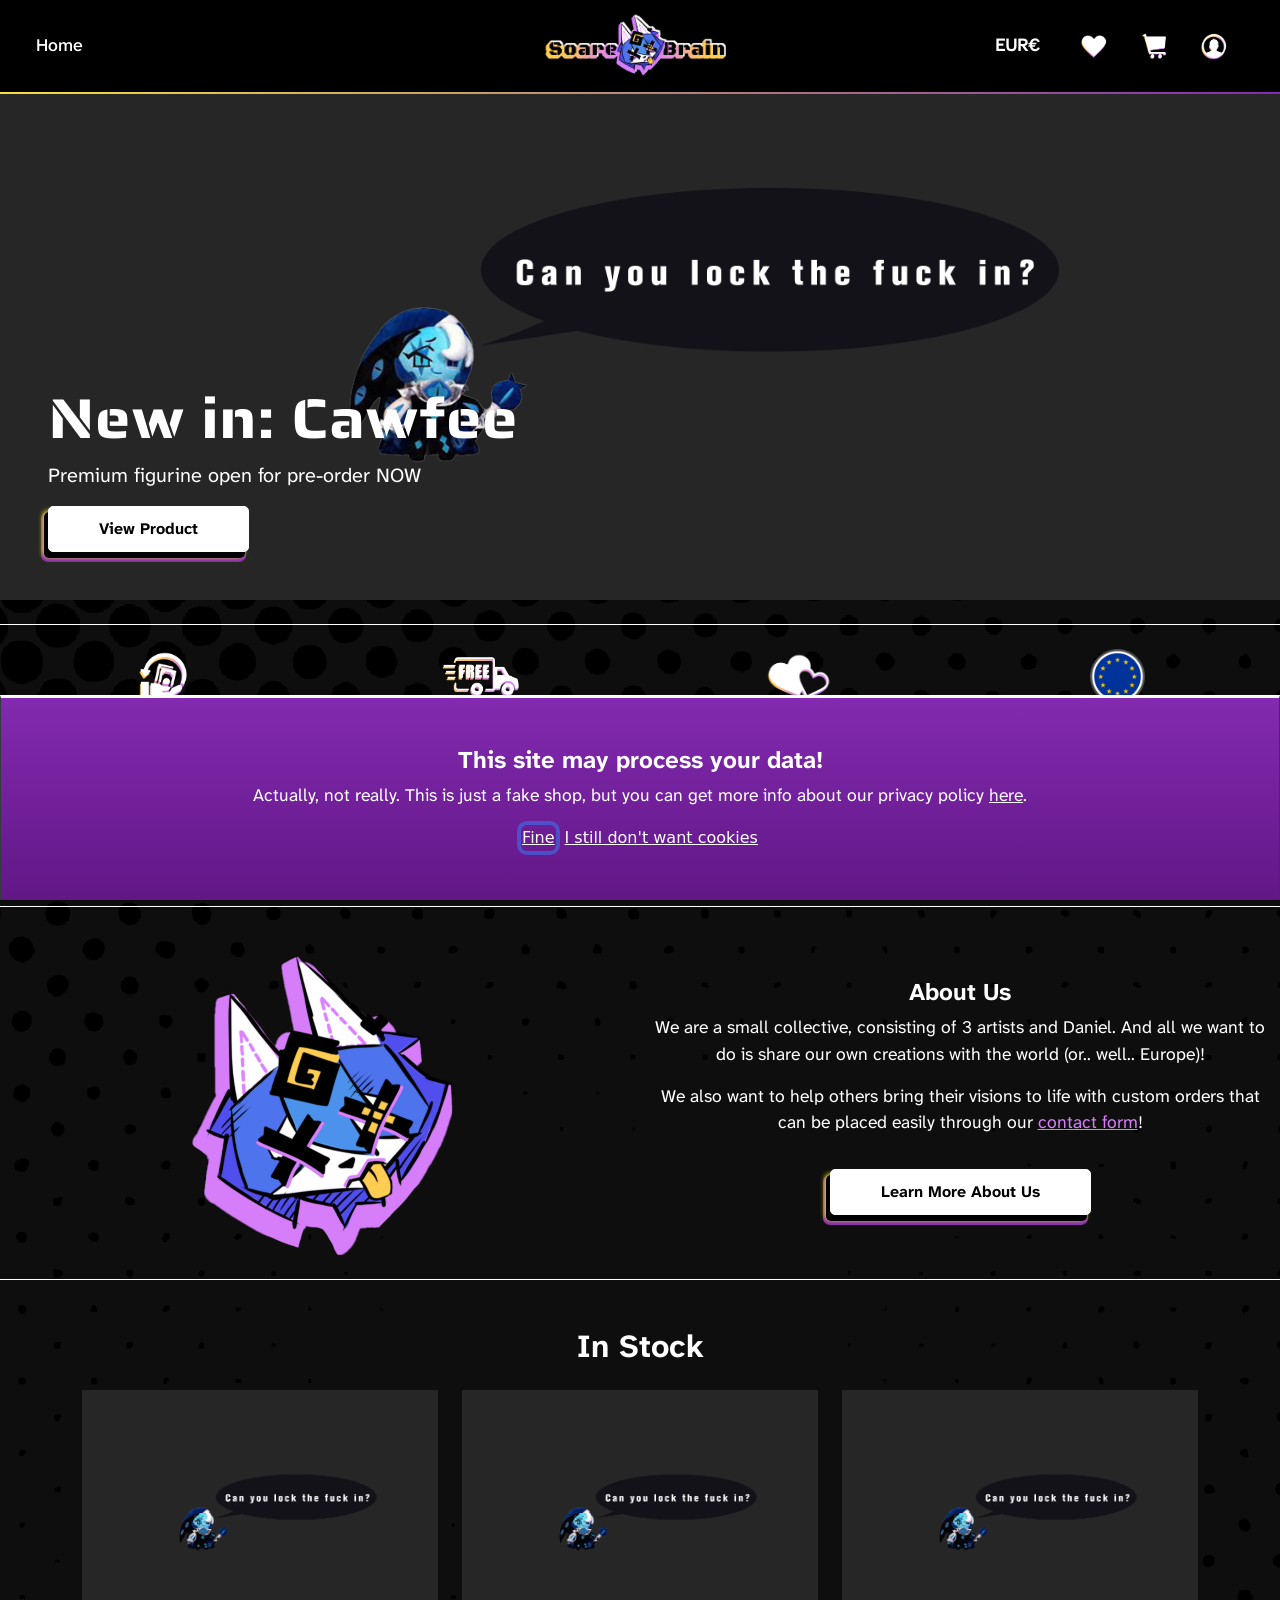
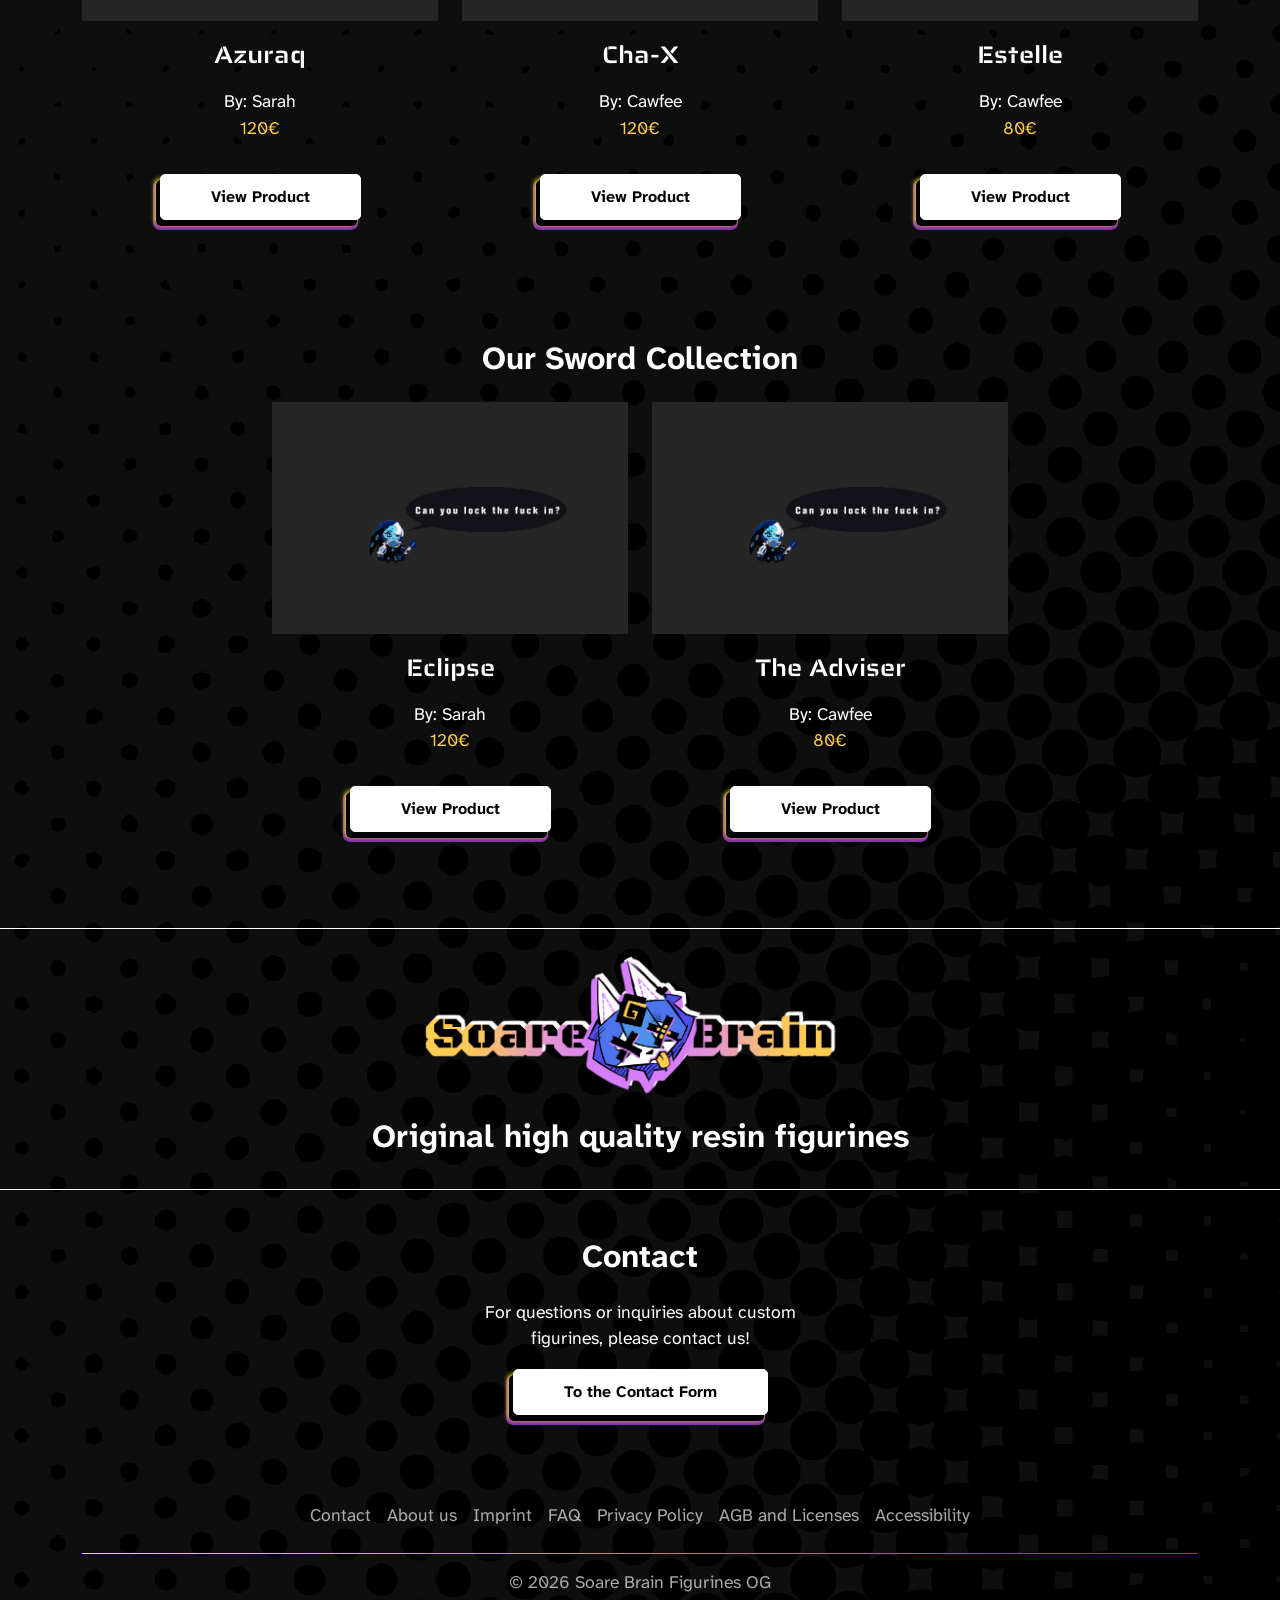
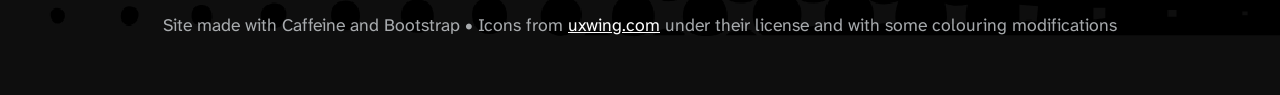
==== Webshop/index.html @ dd0a82ba "Update index.html" ====
<!DOCTYPE html>
<html lang="en" data-bs-theme="dark">
  
<head>
    <meta charset="UTF-8">
    <meta name="viewport" content="width=device-width, initial-scale=1.0">
    <title>Soare Brain Figurines</title>
    <link rel="icon" type="image/x-icon" href="footage/icons/logo02.png">
    <!---Section for Stuff like the favicon-->

    <!----Section for style links (css, bootstrap, google fonts)---->

    <link href="https://cdn.jsdelivr.net/npm/bootstrap@5.3.8/dist/css/bootstrap.min.css" rel="stylesheet">
    <script src="https://cdn.jsdelivr.net/npm/bootstrap@5.3.8/dist/js/bootstrap.bundle.min.js"></script>

    <link rel="stylesheet" href="styles.css">

</head>
<body>

<nav class="navbar navbar-expand-lg fixed-top navbar-dark">
<div class="container-fluid position-relative">
<!-- Left: Breadcrumbs (visible only on desktop) -->
<nav aria-label="breadcrumb" class="d-none d-lg-block" data-bs-toggle="tooltip" title="your path on the site">
  <ol class="breadcrumb mb-0">
 <li class="breadcrumb-item active text-white" aria-current="Home">Home</li>
  </ol>
</nav>
<!-- Center: Logo (always centered on mobile, hidden on desktop) -->
  <a class="navbar-brand d-lg-none" href="index.html">
  <img src="footage/icons/logo01_alt.png" alt="Logo" width="220">
  </a>

<!-- Right: Toggler -->
  <button class="navbar-toggler ms-auto" type="button" data-bs-toggle="collapse" data-bs-target="#collapsibleNavbar">
  <span class="navbar-toggler-icon"></span>
  </button>

<!-- Desktop Logo (hidden on mobile) -->
  <a class="navbar-brand d-none d-lg-flex position-absolute start-50 translate-middle-x" href="index.html">
  <img src="footage/icons/logo01_alt.png" alt="Logo" width="220">
  </a>

<!-- Collapsible Links (right-aligned on desktop, below logo on mobile) -->
  <div class="collapse navbar-collapse justify-content-end" id="collapsibleNavbar">
  <nav aria-label="breadcrumb" class="d-lg-none mx-2 my-3" data-bs-toggle="tooltip" title="your path on the site">
 <ol class="breadcrumb mb-0 text-start">
 <li class="breadcrumb-item"><a href="index.html" class="text-white">Home</a></li>
 <li class="breadcrumb-item active text-white" aria-current="Page">Product Page</li>
 </ol>
 </nav>
    <ul class="navbar-nav d-flex flex-row align-items-center">
   <li class="nav-item mx-2 d-flex align-items-center"  data-bs-toggle="tooltip" title="We use this currency only">
  <span class="navbar-text text-white me-3">
        <strong>EUR€</strong>
      </span>
   </li>
 <li class="nav-item mx-2">
 <a class="nav-link banner-trigger" href="#" data-bs-toggle="tooltip" title="Wishlist">
 <img src="footage/icons/heart-white-icon.png" alt="Wishlist" height="28">
 </a>
 </li>
 <li class="nav-item mx-2">
 <a class="nav-link" href="cart.html" data-bs-toggle="tooltip" title="Shopping Cart">
 <img src="footage/icons/cart-white-icon.png" alt="Shopping Cart" height="28">
 </a>
 </li>
 <li class="nav-item mx-2">
 <a class="nav-link banner-trigger" href="#" data-bs-toggle="tooltip" title="Account">
 <img src="footage/icons/account-white-icon.png" alt="Account" height="28">
 </a>
 </li> 
 </ul>
  </div>
</div>
</nav>

<header>
<div class="container-fluid p-0 position-relative d-flex align-items-center justify-content-left text-left text-white"
 style="background-image: url('footage/placeholder.png'); background-position: center; background-size: cover; min-height: 600px;"
 id="heroBackground">
<div class="px-5 mt-auto mb-5">
<h1 class="display-4 fw-bold mb-2">New in: Cawfee</h1>
<p class="lead mb-0">Premium figurine open for pre-order NOW</p>
<a class="btn btn-primary mt-3" href="ProductPage.html">View Product</a>
</div>
</div>
</header>


<main>
<div class="container-fluid my-4 border-top border-bottom border-white py-4">
  <div class="row row-cols-2 row-cols-sm-2 row-cols-md-4 g-3 justify-content-center text-center px-auto">
    <div class="col">
      <img src="footage/icons/cashback-icon.png" alt="30 day money back" height="55" class="mb-4">
      <h2 class="promises">30 Days Money Back!</h2>
      <p>If it's not the right one for you. (Exceptions apply <a class="int-link" href="AGB.html">here</a>)</p>
    </div>
    <div class="col">
      <img src="footage/icons/free-shipping-icon.png" alt="Free shipping" height="55" class="mb-4">
      <h2 class="promises">Free Shipping or orders over 100€</h2>
      <p>If it's not the right one for you. (Exceptions apply <a class="int-link" href="AGB.html">here</a>)</p>
    </div>
    <div class="col">
      <img src="footage/icons/two-hearts-icon.png" alt="Hearts" height="55" class="mb-4">
      <h2 class="promises">Made with love</h2>
      <p>And no A.I.</p>
    </div>
    <div class="col">
      <img src="footage/icons/european-union-flag-round-circle-icon.png" alt="Shipping world wide" height="55" class="mb-4">
      <h2 class="promises">European Wide Shipping</h2>
      <p>Finally not just the USA! In fact, no USA at all :D</p>
    </div>
  </div>
</div>

<div class="container-fluid my-4 border-bottom border-white py-4">
  <div class="row align-items-center">
    <div class="col-md-6 mb-3 mb-md-0">
      <img src="footage/icons/logo02.png" class="mx-auto d-block" alt="Bildmarke" data-preview-title="Bildmarke" height="300">
    </div>
    <div class="col-md-6 mb-3 mb-md-0 text-center">
      <h3>About Us</h3>
      <p>We are a small collective, consisting of 3 artists and Daniel. And all we want to do is share our own creations with the world (or.. well.. Europe)!</p>
     <p>We also want to help others bring their visions to life with custom orders that can be placed easily through our <a class="int-link" href="contact.html">contact form</a>!</p>
      <a class="btn btn-primary my-3" href="aboutus.html">Learn More About Us</a>
    </div>
  </div>
</div>

<div class="container my-4 py-4">
  <div class="row justify-content-center">
     <div class="col-md-4 mb-3 text-center">
      <h2>In Stock</h2>
     </div>
</div>

<div class="row justify-content-center">
    <div class="col-md-4  mb-5 text-center">
      <img src="footage/placeholder.png" class="img-fluid preview-image" alt="Figurine 1" data-preview-title="Figurine 1">
      <p class="mt-3 figure-name">Azuraq</p>
      <p class="mb-0">By: Sarah</p>
      <p class="figure-Price price" data-amount="120">120€</p>
      <button type="button" class="btn btn-primary mt-3 banner-trigger">View Product</button>
    </div>
    <div class="col-md-4 mb-5 text-center">
      <img src="footage/placeholder.png" class="img-fluid preview-image" alt="Figurine 2" data-preview-title="Figurine 2">
      <p class="mt-3 figure-name">Cha-X</p>
      <p class="mb-0">By: Cawfee</p>
      <p class="figure-Price price" data-amount="120">120€</p>
        <button type="button" class="btn btn-primary mt-3 banner-trigger">View Product</button>
    </div>
    <div class="col-md-4 mb-5 text-center">
      <img src="footage/placeholder.png" class="img-fluid preview-image" alt="Figurine 3" data-preview-title="Figurine 3">
      <p class="mt-3 figure-name">Estelle</p>
      <p class="mb-0">By: Cawfee</p>
      <p class="figure-Price price" data-amount="80">80€</p>
      <button type="button" class="btn btn-primary mt-3 banner-trigger">View Product</button>
    </div>
  </div>
</div>
    

<div class="container my-4 py-4">
  <div class="row justify-content-center">
     <div class="col-md-4 mb-3 text-center">
      <h2>Our Sword Collection</h2>
     </div>
  </div>
  
  <div class="row justify-content-center">
    <div class="col-md-4 mb-5 text-center">
      <img src="footage/placeholder.png" class="img-fluid preview-image" alt="Figurine 1" data-preview-title="Sword series item 1">
       <p class="mt-3 figure-name">Eclipse</p>
      <p class="mb-0">By: Sarah</p>
      <p class="figure-Price price" data-amount="120">120€</p>
        <button type="button" class="btn btn-primary mt-3 banner-trigger">View Product</button>
    </div>
    <div class="col-md-4 mb-5 text-center">
      <img src="footage/placeholder.png" class="img-fluid preview-image" alt="Figurine 2" data-preview-title="Sword series item 2">
      <p class="mt-3 figure-name">The Adviser</p>
      <p class="mb-0">By: Cawfee</p>
      <p class="figure-Price price" data-amount="80">80€</p>
      <button type="button" class="btn btn-primary mt-3 banner-trigger">View Product</button>
    </div>
   
  </div>
</div>

<div class="container-fluid text-center border-top border-bottom border-white py-4 my-auto">
<img src="footage/icons/logo01_alt.png" alt="Wortbildmarke" class="img-fluid" style="max-width: 500px;">
<h2 class="mt-3">Original high quality resin figurines</h2>
</div>


<div class="modal fade" id="imagePreviewModal" tabindex="-1" aria-labelledby="imagePreviewModalLabel" aria-hidden="true">
  <div class="modal-dialog modal-dialog-centered modal-xl">
    <div class="modal-content">
      <div class="modal-header">
        <h2 class="modal-title fs-5" id="imagePreviewModalLabel">Image preview</h2>
        <button type="button" class="btn-close" data-bs-dismiss="modal" aria-label="Close"></button>
      </div>
      <div class="modal-body text-center">
        <img id="imagePreviewModalImage" class="img-fluid" src="" alt="">
      </div>
    </div>
  </div>
</div>


<div class="container my-4 py-4">
  <div class="row justify-content-center">
     <div class="col-md-4 mb-3 text-center">
      <h2>Contact</h2>
     </div>
  </div>

  <div class="row justify-content-center">
     <div class="col-md-4 mb-3 text-center">
      <p>For questions or inquiries about custom figurines, please contact us!</p>
      <a class="btn btn-primary" href="contact.html">To the Contact Form</a>
     </div>
  </div>

</div>

</main>


<!---Footer--->

 <div class="container">
      <footer class="py-3 my-4">
        <ul class="nav justify-content-center">
          <li class="nav-item">
            <a href="contact.html" class="nav-link px-2 text-body-secondary">Contact</a>
          </li>
          <li class="nav-item">
            <a href="aboutus.html" class="nav-link px-2 text-body-secondary">About us</a>
          </li>
          <li class="nav-item">
            <a href="Impressum.html" class="nav-link px-2 text-body-secondary">Imprint</a>
          </li>
          <li class="nav-item">
            <a href="FAQ.html" class="nav-link px-2 text-body-secondary">FAQ</a>
          </li>
          <li class="nav-item">
            <a href="Datenschutz.html" class="nav-link px-2 text-body-secondary">Privacy Policy</a>
          </li>
          <li class="nav-item">
            <a href="AGB.html" class="nav-link px-2 text-body-secondary">AGB and Licenses</a>
          </li>
           <li class="nav-item">
            <a href="Barrierefreiheit.html" class="nav-link px-2 text-body-secondary">Accessibility</a>
          </li>
        </ul>
        <p class="text-center text-body-secondary">&copy; 2026 Soare Brain Figurines OG</p>
        <p class="text-center text-body-secondary">Site made with Caffeine and Bootstrap • Icons from <a class= "ext-link" href="https://uxwing.com/license/" class="text-decoration-underline" data-bs-toggle="tooltip" data-bs-placement="top" title="This link leads to an external website">uxwing.com</a> under their license and with some colouring modifications</p>

      </footer>
  </div>


<div id="dataBanner" class="alert alert-dark alert-dismissible fade show fixed-bottom mb-0 rounded-0 text-center" role="alert">
<h3>This site may process your data!</h3>
<p>Actually, not really. This is just a fake shop, but you can get more info about our privacy policy <a href="Datenschutz.html" class="text-decoration-underline link-light">here</a>.</p>
<div class="d-flex justify-content-center gap-2">
<button type="button" class="btn btn-link text-white p-0" data-bs-dismiss="alert">Fine</button>
<button type="button" class="btn btn-link text-white p-0" data-bs-dismiss="alert">I still don't want cookies</button>
</div>
</div>



 
  <div id="errorBannerLink" class="alert alert-dark alert-dismissible fade show fixed-bottom mb-0 rounded-0 text-center d-none" role="alert">
  <h3>ERROR!!</h3>
  <p>This is a Decoy Link</p>
  <div class="d-flex justify-content-center gap-2">
    <button type="button" class="btn btn-link text-white p-0" id="errorBannerDismiss">Oh, Okay</button>
  </div>
</div>


<script src="Language_currency.js"></script>
<script src="decoylink.js"></script>

<script>
// Initialize tooltips
var tooltipTriggerList = [].slice.call(document.querySelectorAll('[data-bs-toggle="tooltip"]'))
var tooltipList = tooltipTriggerList.map(function (tooltipTriggerEl) {
  return new bootstrap.Tooltip(tooltipTriggerEl)})

initDecoyLinkBanner({
  bannerId: 'errorBannerLink',
  triggerSelector: '.banner-trigger',
  dismissId: 'errorBannerDismiss',
  preventDefault: true
})

initImagePreviewModal({
  triggerSelector: '.preview-image',
  modalId: 'imagePreviewModal',
  imageId: 'imagePreviewModalImage',
  titleId: 'imagePreviewModalLabel'
})
</script>

</body>
</html>
---- Webshop/styles.css ----
/*overrides import*/
@import "bootstrap/scss/functions";


/*font imoport*/
@font-face{
    font-family: "atkinson-regular";
    src: url(footage/fonts/Atkinson_Hyperlegible_Next/static/AtkinsonHyperlegibleNext-Regular.ttf);
}

@font-face{
    font-family: "atkinson-medium";
    src: url(footage/fonts/Atkinson_Hyperlegible_Next/static/AtkinsonHyperlegibleNext-Medium.ttf);
}

@font-face{
    font-family: "atkinson-bold";
    src: url(footage/fonts/Atkinson_Hyperlegible_Next/static/AtkinsonHyperlegibleNext-Bold.ttf);
}

@font-face{
    font-family: "Saira-Bold";
    src: url(footage/fonts/Saira_Stencil/static/SairaStencil_Expanded-Bold.ttf);
}

@font-face{
    font-family: "Saira-medium";
    src: url(footage/fonts/Saira_Stencil/static/SairaStencil_Expanded-SemiBold.ttf);
}

/* Overall Stuff*/

body {
    background-color: #0e0e0e;
    background-image: url(footage/bg_image.svg);
    background-size: cover;
    background-position: center;
}

.navbar {
    background-color: #000000;
    border-bottom: 2px solid #ffffff;
    border-image: linear-gradient(to right, rgb(243, 225, 61), #832AB0) 1;
}

img {
    color: white;
}

.alert-dark{
     background-color: #832AB0;
     /*  background-image: linear-gradient(to bottom, #4446ad,#832AB0); */
     background-image: linear-gradient(to bottom,#832AB0, #611786);
     color: white;
   
    padding:3rem;
    
}


form {
    font-family: "atkinson-medium", sans-serif;
}
/* .navbar-brand {
   transform: translateX(-50%);
    left: 50%;
  position: absolute;
  
}
  */

  .carousel-control-prev-icon,
  .carousel-control-next-icon {
    filter: invert(100%);
  }

.carousel-indicators [data-bs-target] {
    background-color: white;
  
    }

 .carousel {
   border: 2px solid white;
    box-shadow: -2px 10px 0px 5px #832AB0;
    border-radius: 10px;
 }

img {
    
    border-radius: 10px;
}

.img-fluid{
    border-radius: 0px;
}

.navbar {
    padding: 1.5rem;
}

.nav{
    border-bottom: 1px solid #ffffff;
    border-image: linear-gradient(to right, rgb(243, 225, 61), #832AB0) 1;
    padding-bottom: 1rem;
    margin-bottom: 1rem;
}

.breadcrumb-item {
    font-family: "atkinson-medium", sans-serif;
}


.fixed-bottom {
    background-color: #000000;
    border-top: 3px solid #ffffff;
}


.list-group-item {
    background-color: white;
    border: none;
    color: black;
    font-family: "atkinson-medium", sans-serif;
    font-size: 1.2rem;
    padding: 1rem;
    box-shadow: -8px 10px #832AB0;
}

.list-group {
border-radius: 10px;
border: 2px solid #832AB0;
}

/* Text formatting*/



p {
    color: white;
    font-family: "atkinson-regular", sans-serif;
    font-size: 1.1rem;
}

.figure-name {
    font-family: "saira-medium", sans-serif;
    font-size: 1.5rem;
}

.figure-Price {
color:#ffcd51;
}

.figure-description {
    color: #d67ef9;
    font-family: "atkinson-medium", sans-serif;
}

h1 {
    color: white;
    font-family: "saira-bold", sans-serif;
}

h2 {
    color: white;
    font-family: "atkinson-bold", sans-serif;
    font-size: 2rem;
}   

h3 {
    color: white;
    font-family: "atkinson-bold", sans-serif;
    font-size: 1.5rem;
}  

h4 {
    color: white;
    font-family: "atkinson-bold", sans-serif;
    font-size: 1.3rem;
}

.nav-item {
    color: white;
}


li {
    color: white;
    font-family: "atkinson-regular", sans-serif;
    font-size: 1.1rem;
}
/* others */

.btn-outline-danger {

font-family: "Atkinson-Bold", sans-serif;
}

.btn-primary {
    background-color: white;
    border-color: white;
    color: black;
    border-radius:5px;
   /* border: double;  */
    font-family: "Atkinson-Bold", sans-serif;
    padding: 10px 50px;
    box-shadow: -4px 6px black,-5px 5px 5px  yellow, -5px 8px 0px 2px #832AB0;
    /* box-shadow: -8px 10px black,-10px 8px 7px  yellow, -8px 10px 0px 3px #832AB0; */
   /* box-shadow: -8px 10px black,-8px 10px 0px 3px #832AB0; */
    
  
}

.btn-primary:hover {
    background-color: #832AB0;
    border-color: #832AB0;
    box-shadow: -8px 10px black,-8px 10px 0px 3px white;
   
}

.btn-primary:focus {
    background-color: #832AB0;
    border-color: #832AB0;
    box-shadow: -8px 10px black,-8px 10px 0px 3px white;
}

.btn-primary:active {
    background-color: #832AB0;
    border-color: #832AB0;
}

.btn-primary:disabled {
    background-color: black;
    border-color: white;
}

.ext-link {
    color: white;
}

.int-link {
    color: #d67ef9 ;
}

.button-border {
    border: 2px solid #832AB0;
    padding-top: 10px;
    padding-bottom: 5px;
    padding-left: 2px;
    padding-right: 10px;
    border-radius: 10px;
    margin:50px;
}
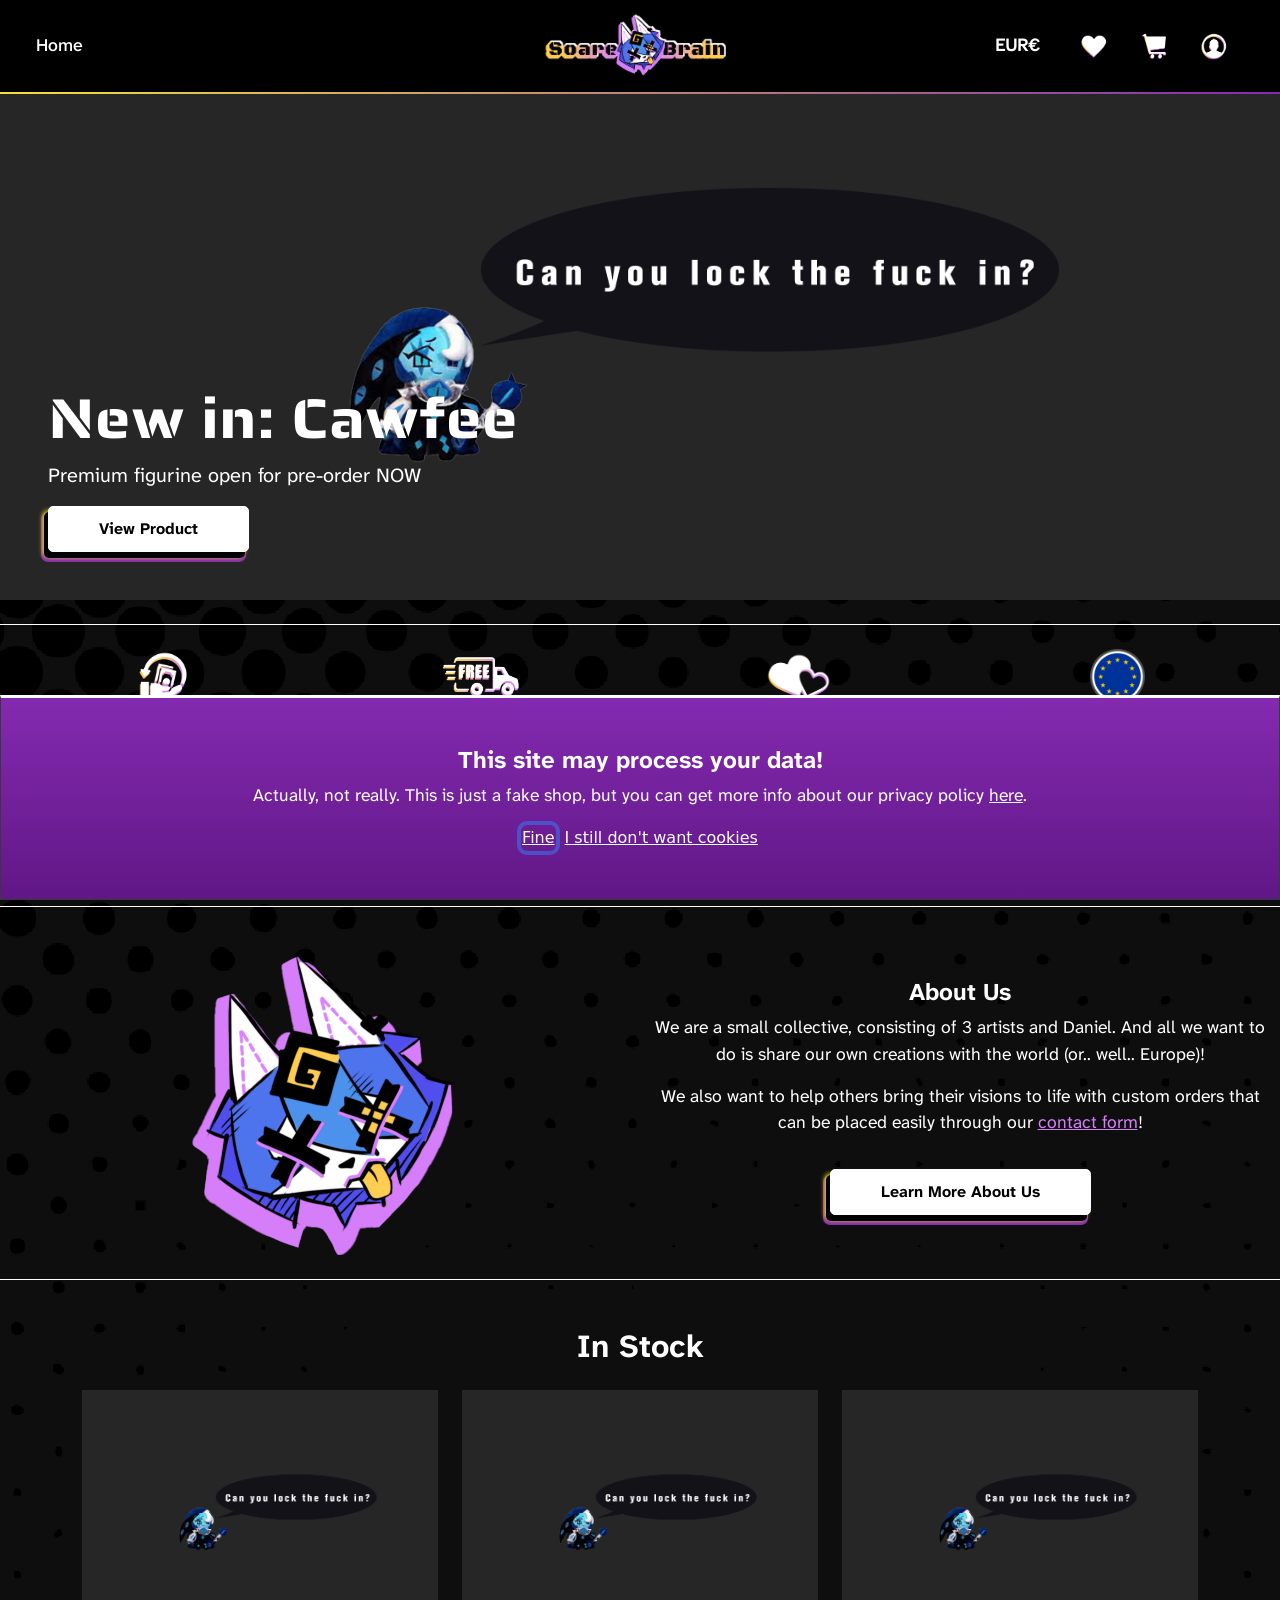
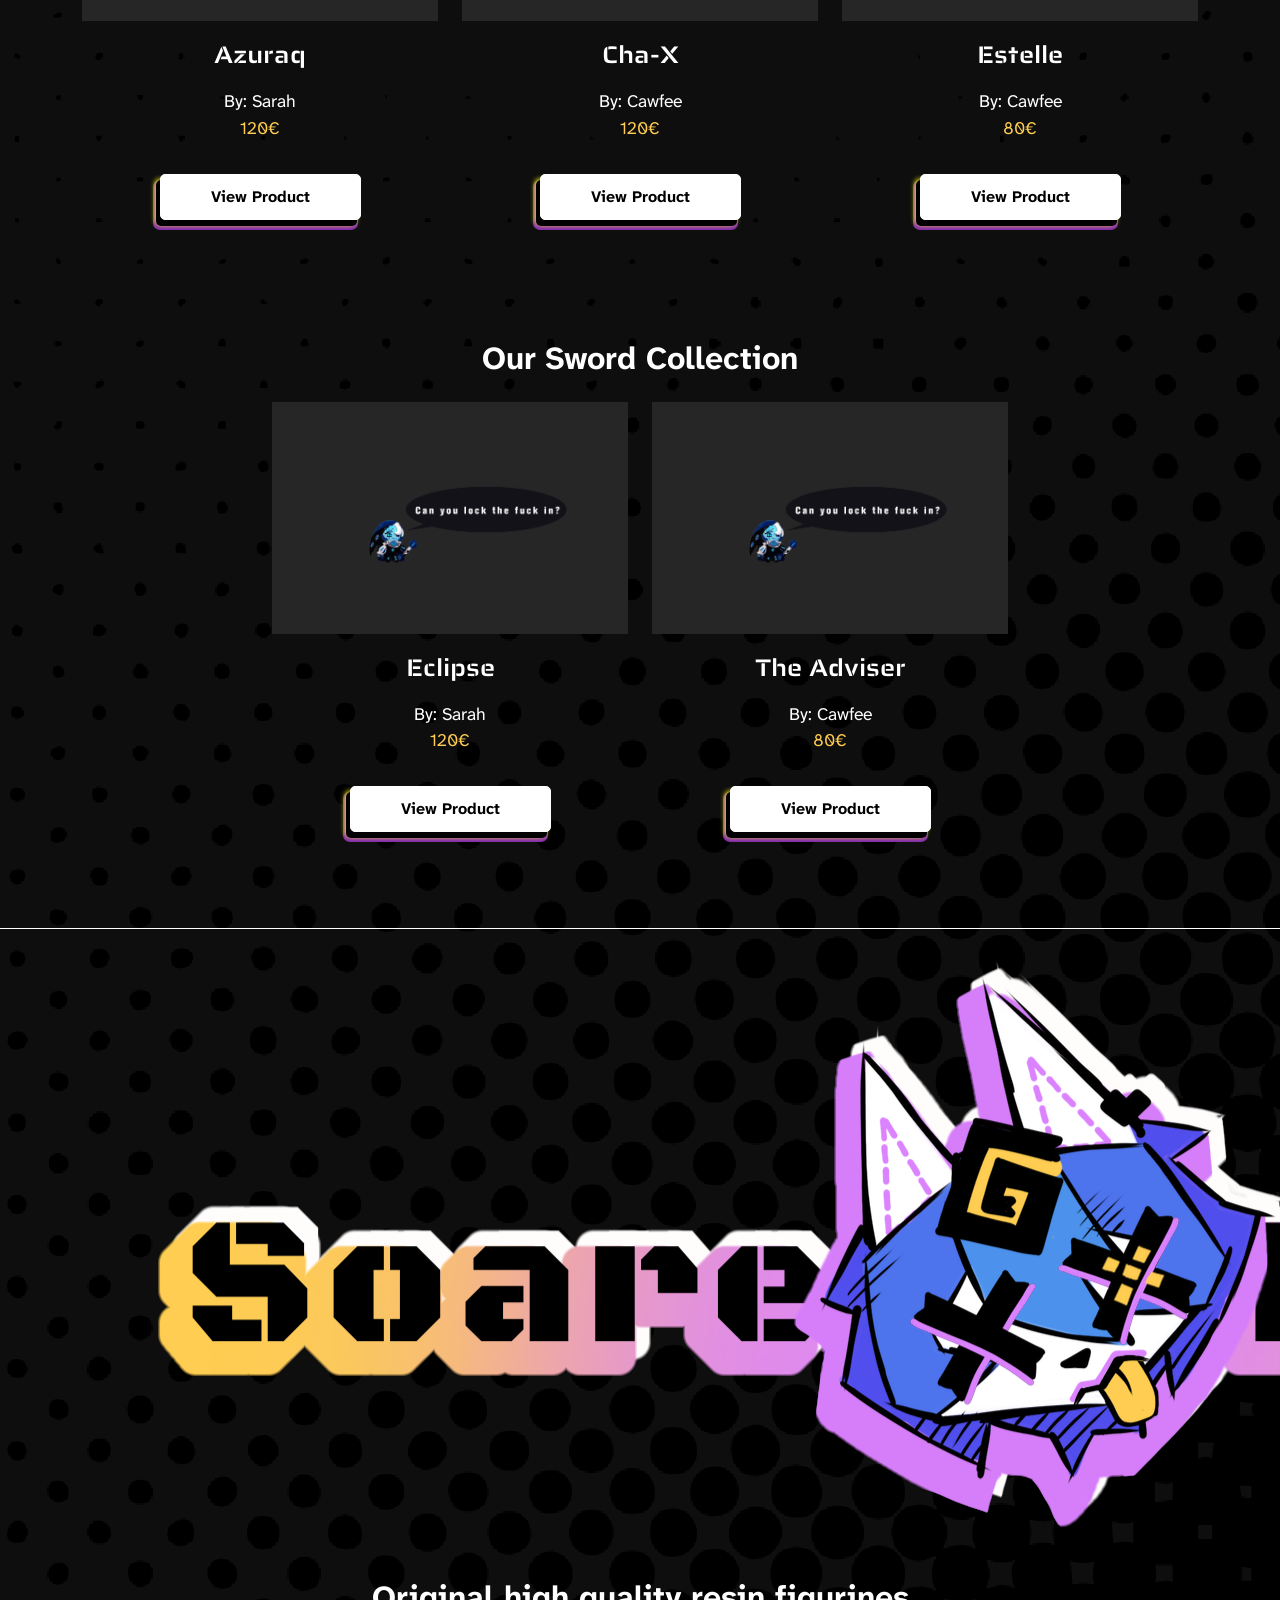
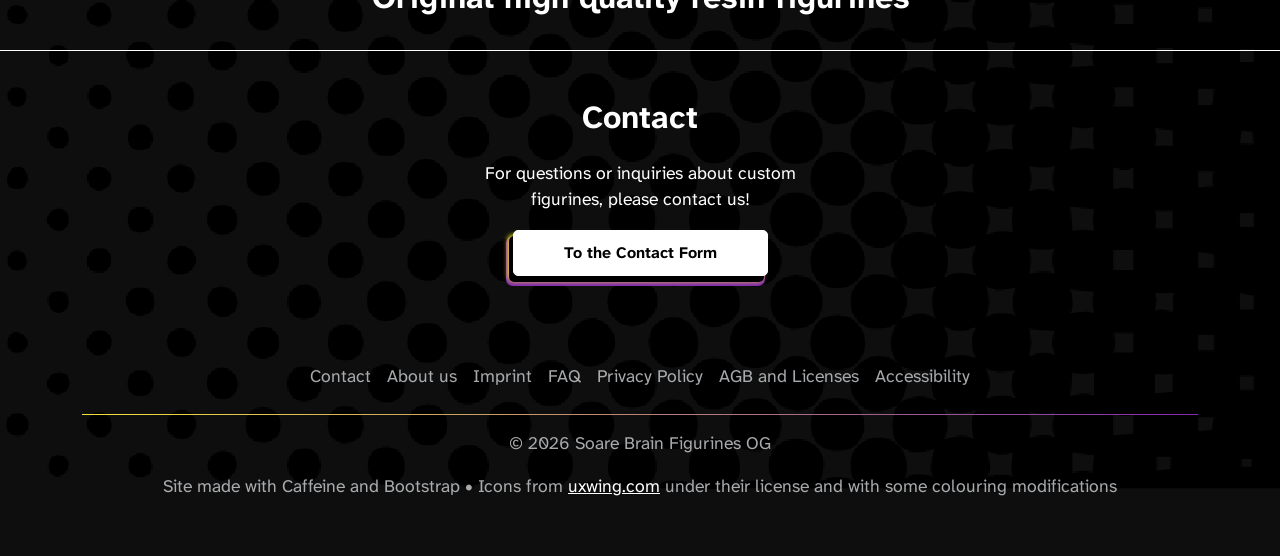
==== commit d140bfe1: "Update index.html" ====
--- a/Webshop/index.html
+++ b/Webshop/index.html
@@ -188,7 +188,7 @@
 </div>
 
 <div class="container-fluid text-center border-top border-bottom border-white py-4 my-auto">
-<img src="footage/icons/logo01_alt.png" alt="Wortbildmarke" class="img-fluid" style="max-width: 500px;">
+<img src="footage/icons/logo01_alt.png" alt="Wortbildmarke"  style="max-width: "500px;">
 <h2 class="mt-3">Original high quality resin figurines</h2>
 </div>
 
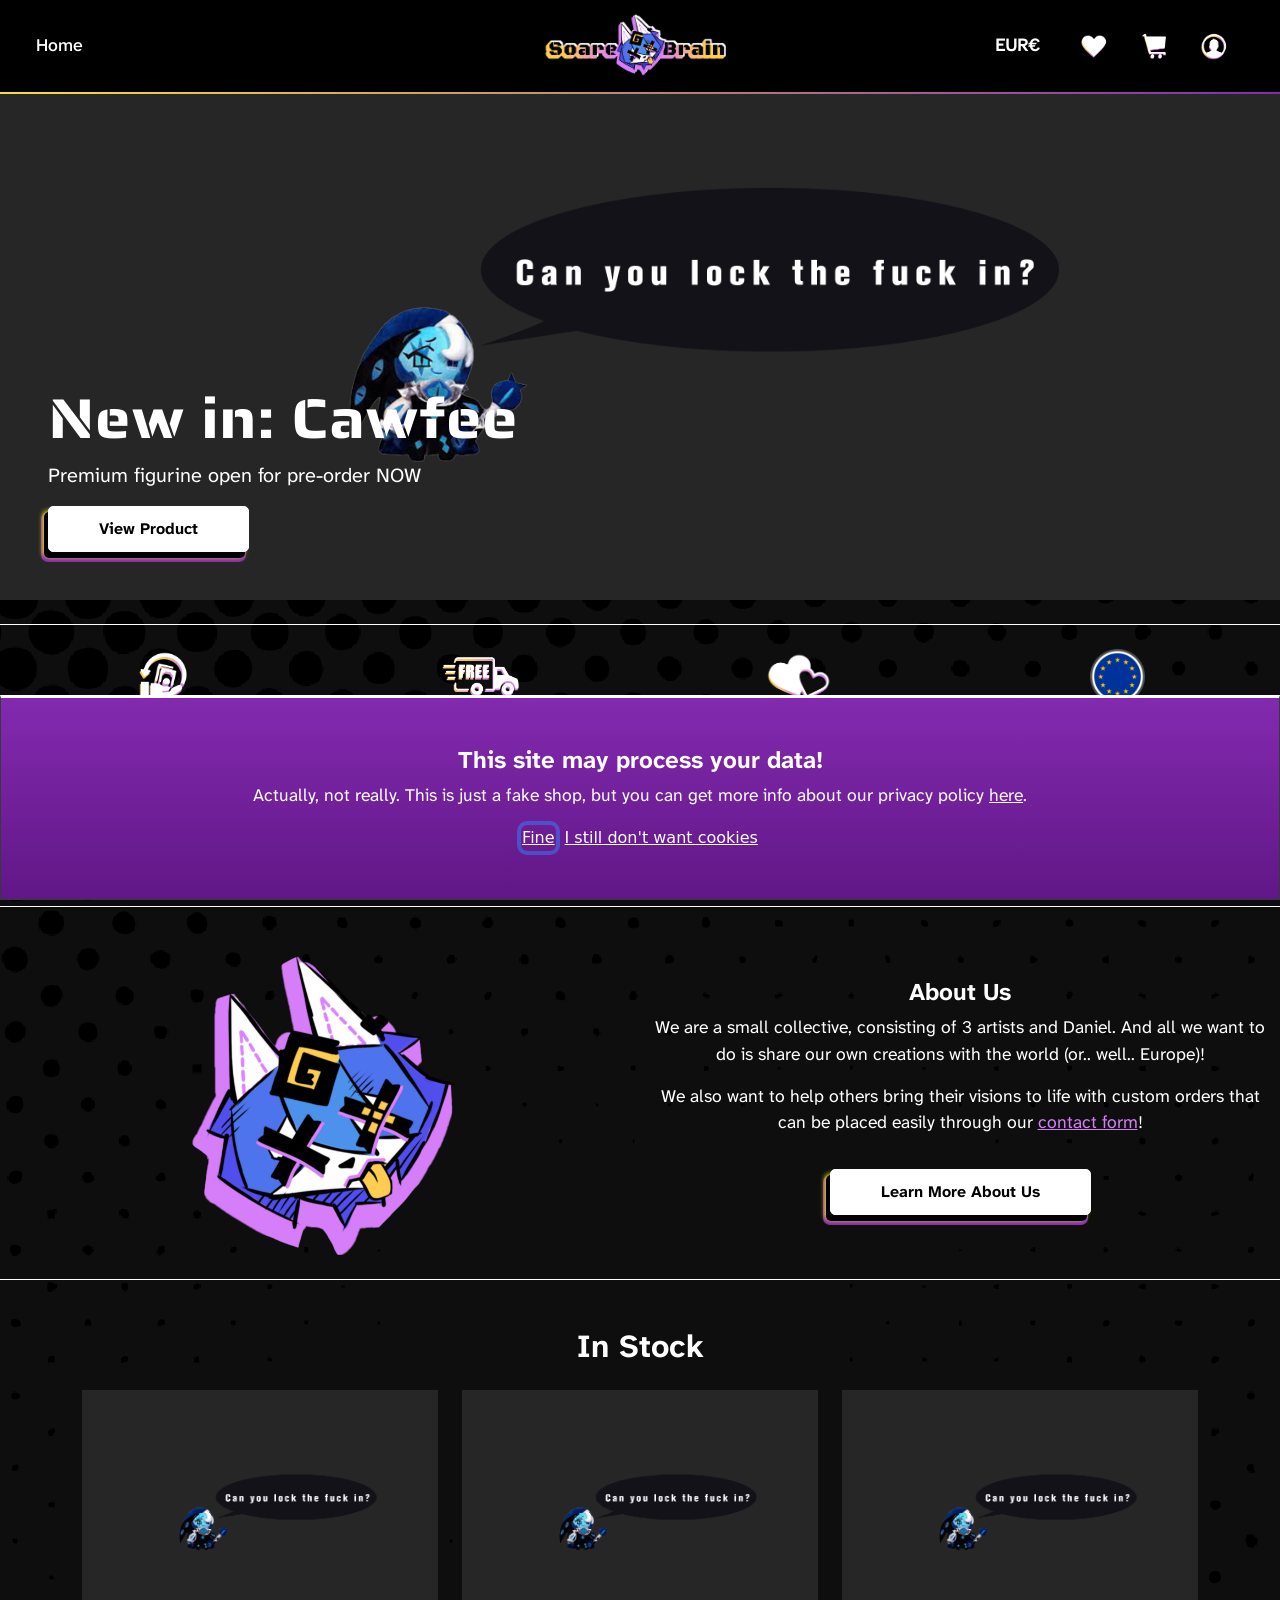
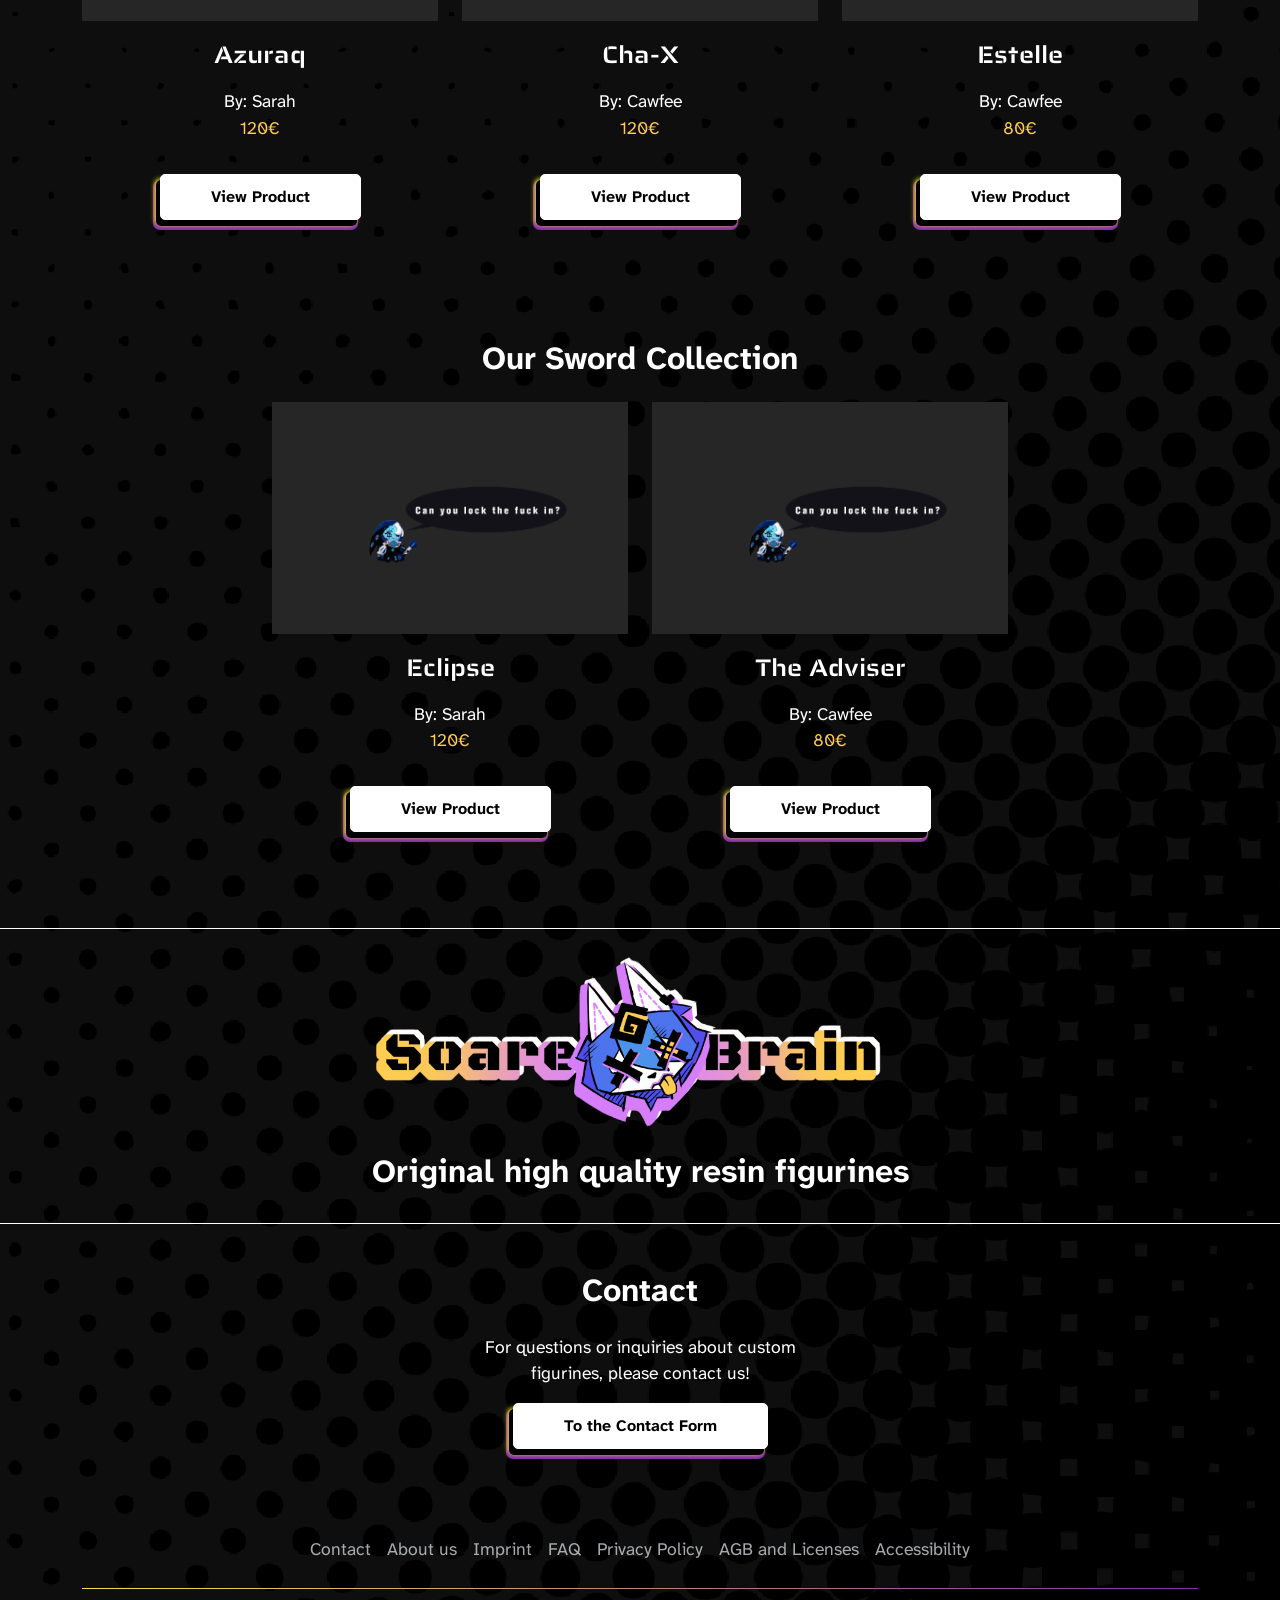
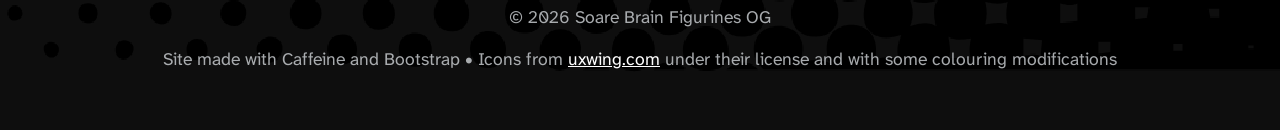
==== commit abde476d: "Update index.html" ====
--- a/Webshop/index.html
+++ b/Webshop/index.html
@@ -188,10 +188,13 @@
 </div>
 
 <div class="container-fluid text-center border-top border-bottom border-white py-4 my-auto">
-<img src="footage/icons/logo01_alt.png" alt="Wortbildmarke"  style="max-width: "500px;">
+<div class="row justify-content-center">
+<div class="col-12 col-md-8 col-lg-6">
+<img src="footage/icons/logo01_alt.png" alt="Wortbildmarke" class="img-fluid" style="max-width: 100%;">
 <h2 class="mt-3">Original high quality resin figurines</h2>
 </div>
-
+</div>
+</div>
 
 <div class="modal fade" id="imagePreviewModal" tabindex="-1" aria-labelledby="imagePreviewModalLabel" aria-hidden="true">
   <div class="modal-dialog modal-dialog-centered modal-xl">
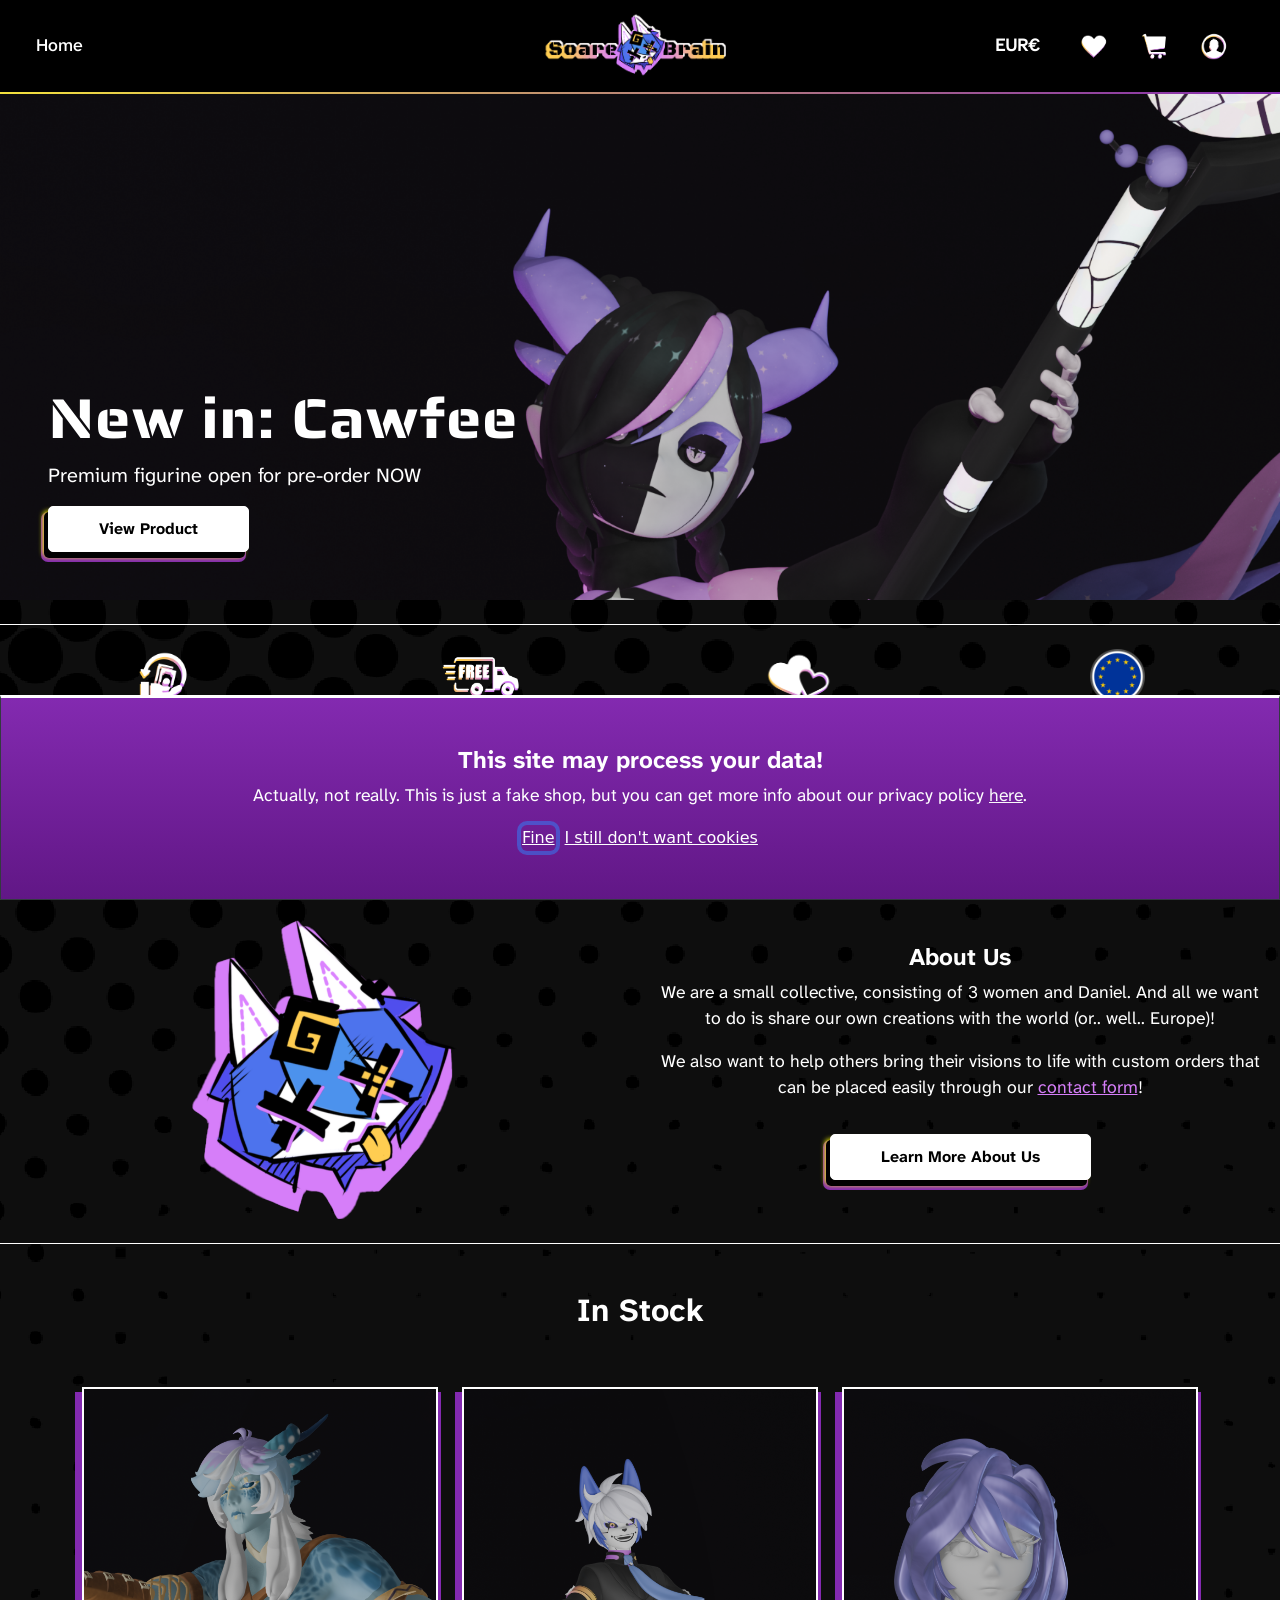
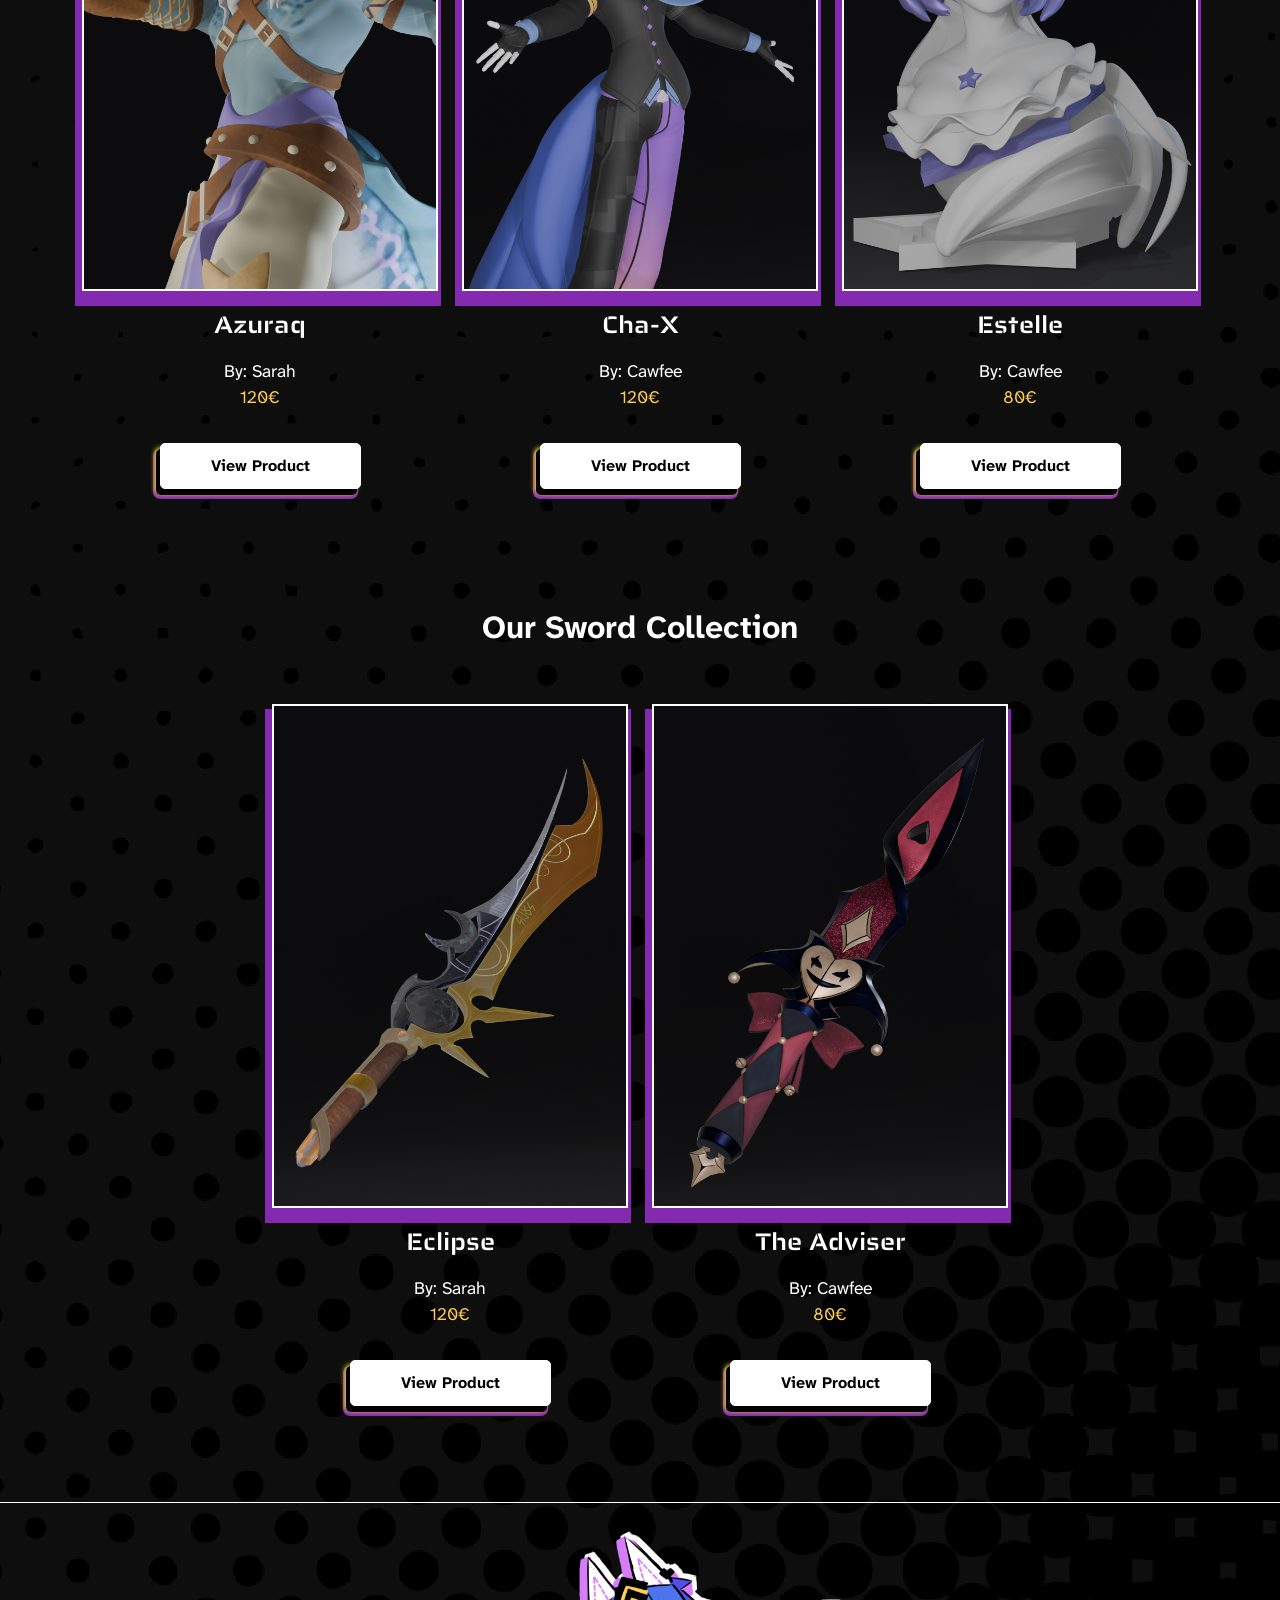
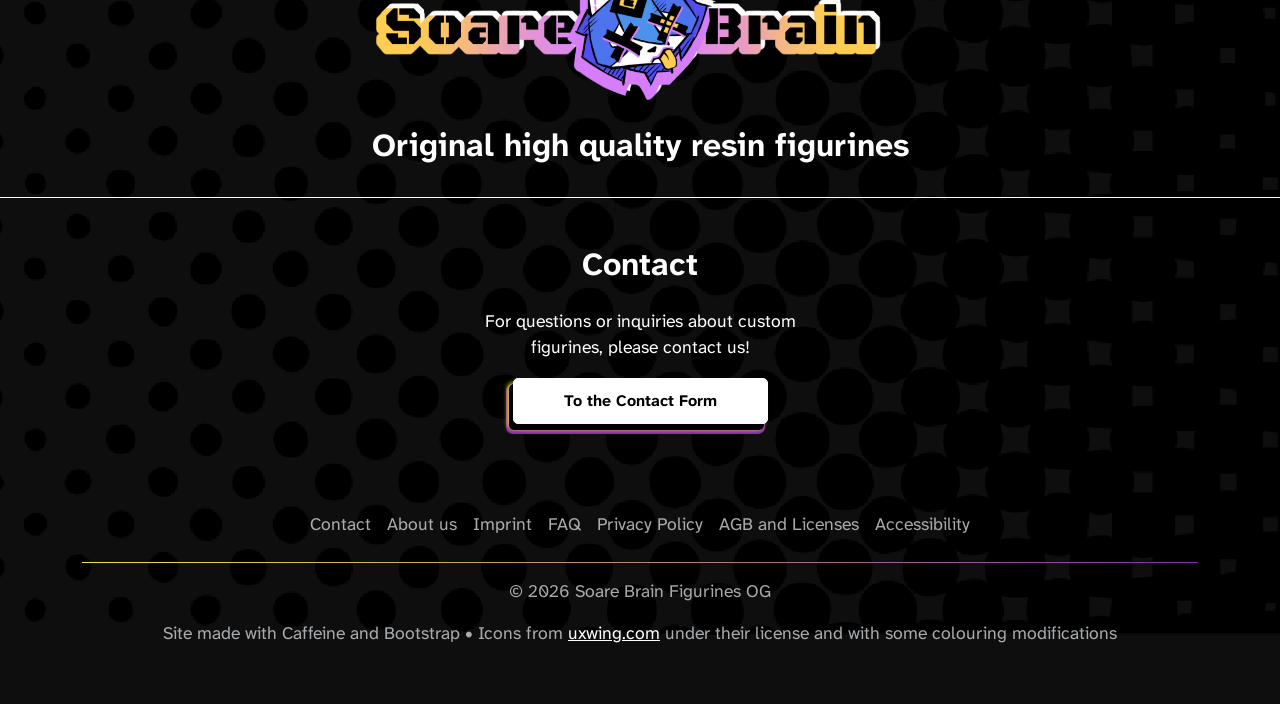
==== commit 3f07023b: "Add files via upload" ====
--- a/Webshop/index.html
+++ b/Webshop/index.html
@@ -4,7 +4,7 @@
 <head>
     <meta charset="UTF-8">
     <meta name="viewport" content="width=device-width, initial-scale=1.0">
-    <title>Soare Brain Figurines</title>
+    <title>Homepage</title>
     <link rel="icon" type="image/x-icon" href="footage/icons/logo02.png">
     <!---Section for Stuff like the favicon-->
 
@@ -27,10 +27,9 @@
   </ol>
 </nav>
 <!-- Center: Logo (always centered on mobile, hidden on desktop) -->
-  <a class="navbar-brand d-lg-none" href="index.html">
-  <img src="footage/icons/logo01_alt.png" alt="Logo" width="220">
+   <a class="navbar-brand d-lg-none ms-3" href="index.html">
+  <img src="footage/icons/logo02.png" alt="Logo" width="50">
   </a>
-
 <!-- Right: Toggler -->
   <button class="navbar-toggler ms-auto" type="button" data-bs-toggle="collapse" data-bs-target="#collapsibleNavbar">
   <span class="navbar-toggler-icon"></span>
@@ -45,8 +44,7 @@
   <div class="collapse navbar-collapse justify-content-end" id="collapsibleNavbar">
   <nav aria-label="breadcrumb" class="d-lg-none mx-2 my-3" data-bs-toggle="tooltip" title="your path on the site">
  <ol class="breadcrumb mb-0 text-start">
- <li class="breadcrumb-item"><a href="index.html" class="text-white">Home</a></li>
- <li class="breadcrumb-item active text-white" aria-current="Page">Product Page</li>
+<li class="breadcrumb-item active text-white" aria-current="Home">Home</li>
  </ol>
  </nav>
     <ul class="navbar-nav d-flex flex-row align-items-center">
@@ -77,7 +75,7 @@
 
 <header>
 <div class="container-fluid p-0 position-relative d-flex align-items-center justify-content-left text-left text-white"
- style="background-image: url('footage/placeholder.png'); background-position: center; background-size: cover; min-height: 600px;"
+ style="background-image: url('footage/productImages/Cawfee_Hero.png'); background-position: center; background-size: cover; min-height: 600px;"
  id="heroBackground">
 <div class="px-5 mt-auto mb-5">
 <h1 class="display-4 fw-bold mb-2">New in: Cawfee</h1>
@@ -91,26 +89,27 @@
 <main>
 <div class="container-fluid my-4 border-top border-bottom border-white py-4">
   <div class="row row-cols-2 row-cols-sm-2 row-cols-md-4 g-3 justify-content-center text-center px-auto">
-    <div class="col">
+    <div class="col d-flex flex-column align-items-center text-center h-100">
       <img src="footage/icons/cashback-icon.png" alt="30 day money back" height="55" class="mb-4">
-      <h2 class="promises">30 Days Money Back!</h2>
-      <p>If it's not the right one for you. (Exceptions apply <a class="int-link" href="AGB.html">here</a>)</p>
-    </div>
-    <div class="col">
+      <h2 class="promises mt-auto">30 Days Money Back!</h2>
+      <p class="mb-0">If it's not the right one for you. (Exceptions apply <a class="int-link" href="AGB.html">here</a>)</p>
+    </div>
+    <div class="col d-flex flex-column align-items-center text-center h-100">
       <img src="footage/icons/free-shipping-icon.png" alt="Free shipping" height="55" class="mb-4">
-      <h2 class="promises">Free Shipping or orders over 100€</h2>
-      <p>If it's not the right one for you. (Exceptions apply <a class="int-link" href="AGB.html">here</a>)</p>
-    </div>
-    <div class="col">
+      <h2 class="promises mt-auto">Free Shipping or orders over 100€</h2>
+      <p class="mb-0">If it's not the right one for you. (Exceptions apply <a class="int-link" href="AGB.html">here</a>)</p>
+    </div>
+    <div class="col d-flex flex-column align-items-center text-center h-100">
       <img src="footage/icons/two-hearts-icon.png" alt="Hearts" height="55" class="mb-4">
-      <h2 class="promises">Made with love</h2>
-      <p>And no A.I.</p>
-    </div>
-    <div class="col">
+      <h2 class="promises mt-auto">Made with love</h2>
+      <p class="mb-0">And no A.I.</p>
+    </div>
+    <div class="col d-flex flex-column align-items-center text-center h-100">
       <img src="footage/icons/european-union-flag-round-circle-icon.png" alt="Shipping world wide" height="55" class="mb-4">
-      <h2 class="promises">European Wide Shipping</h2>
-      <p>Finally not just the USA! In fact, no USA at all :D</p>
-    </div>
+      <h2 class="promises mt-auto">European Wide Shipping</h2>
+      <p class="mb-0">Finally not just the USA! In fact, no USA at all :D</p>
+</div>
+
   </div>
 </div>
 
@@ -121,7 +120,7 @@
     </div>
     <div class="col-md-6 mb-3 mb-md-0 text-center">
       <h3>About Us</h3>
-      <p>We are a small collective, consisting of 3 artists and Daniel. And all we want to do is share our own creations with the world (or.. well.. Europe)!</p>
+      <p>We are a small collective, consisting of 3 women and Daniel. And all we want to do is share our own creations with the world (or.. well.. Europe)!</p>
      <p>We also want to help others bring their visions to life with custom orders that can be placed easily through our <a class="int-link" href="contact.html">contact form</a>!</p>
       <a class="btn btn-primary my-3" href="aboutus.html">Learn More About Us</a>
     </div>
@@ -130,28 +129,61 @@
 
 <div class="container my-4 py-4">
   <div class="row justify-content-center">
-     <div class="col-md-4 mb-3 text-center">
+     <div class="col-md-4 mb-5 text-center">
       <h2>In Stock</h2>
      </div>
 </div>
 
 <div class="row justify-content-center">
     <div class="col-md-4  mb-5 text-center">
-      <img src="footage/placeholder.png" class="img-fluid preview-image" alt="Figurine 1" data-preview-title="Figurine 1">
+<img 
+  src="footage/productImages/Azuraq_figurine.png" 
+  class="img-fluid preview-image" 
+  alt="Azuraq Figurine" 
+  data-preview-title="Azuraq Figurine" 
+  data-preview-src="footage/productImages/Azuraq_figurine.png"
+  data-bs-toggle="modal" 
+  data-bs-target="#imagePreviewModal"
+  role="button"
+  tabindex="0"
+  aria-label="Enlarge image: Azuraq Figurine"
+>
       <p class="mt-3 figure-name">Azuraq</p>
       <p class="mb-0">By: Sarah</p>
       <p class="figure-Price price" data-amount="120">120€</p>
       <button type="button" class="btn btn-primary mt-3 banner-trigger">View Product</button>
     </div>
     <div class="col-md-4 mb-5 text-center">
-      <img src="footage/placeholder.png" class="img-fluid preview-image" alt="Figurine 2" data-preview-title="Figurine 2">
+<img 
+  src="footage/productImages/Chenchu_figurine.png" 
+  class="img-fluid preview-image" 
+  alt="Cha-X Figurine" 
+  data-preview-title="Cha-X Figurine" 
+  data-preview-src="footage/productImages/Chenchu_figurine.png"
+  data-bs-toggle="modal" 
+  data-bs-target="#imagePreviewModal"
+  role="button"
+  tabindex="0"
+  aria-label="Enlarge image: Cha-X Figurine"
+>
       <p class="mt-3 figure-name">Cha-X</p>
       <p class="mb-0">By: Cawfee</p>
       <p class="figure-Price price" data-amount="120">120€</p>
         <button type="button" class="btn btn-primary mt-3 banner-trigger">View Product</button>
     </div>
     <div class="col-md-4 mb-5 text-center">
-      <img src="footage/placeholder.png" class="img-fluid preview-image" alt="Figurine 3" data-preview-title="Figurine 3">
+<img 
+  src="footage/productImages/Estelle_figurine.png" 
+  class="img-fluid preview-image" 
+  alt="Estelle Figurine" 
+  data-preview-title="Estelle Figurine" 
+  data-preview-src="footage/productImages/Estelle_figurine.png"
+  data-bs-toggle="modal" 
+  data-bs-target="#imagePreviewModal"
+  role="button"
+  tabindex="0"
+  aria-label="Enlarge image: Estelle Figurine"
+>
       <p class="mt-3 figure-name">Estelle</p>
       <p class="mb-0">By: Cawfee</p>
       <p class="figure-Price price" data-amount="80">80€</p>
@@ -163,21 +195,44 @@
 
 <div class="container my-4 py-4">
   <div class="row justify-content-center">
-     <div class="col-md-4 mb-3 text-center">
+     <div class="col-md-4 mb-5 text-center">
       <h2>Our Sword Collection</h2>
      </div>
   </div>
   
   <div class="row justify-content-center">
     <div class="col-md-4 mb-5 text-center">
-      <img src="footage/placeholder.png" class="img-fluid preview-image" alt="Figurine 1" data-preview-title="Sword series item 1">
+<img 
+  src="footage/productImages/Eclipse_Sword.png" 
+  class="img-fluid preview-image" 
+  alt="The Eclipse Sword" 
+  data-preview-title="The Eclipse Sword" 
+  data-preview-src="footage/productImages/Eclipse_Sword.png"
+  data-bs-toggle="modal" 
+  data-bs-target="#imagePreviewModal"
+  role="button"
+  tabindex="0"
+  aria-label="Enlarge image: The Eclipse Sword"
+>
        <p class="mt-3 figure-name">Eclipse</p>
       <p class="mb-0">By: Sarah</p>
       <p class="figure-Price price" data-amount="120">120€</p>
         <button type="button" class="btn btn-primary mt-3 banner-trigger">View Product</button>
     </div>
+
     <div class="col-md-4 mb-5 text-center">
-      <img src="footage/placeholder.png" class="img-fluid preview-image" alt="Figurine 2" data-preview-title="Sword series item 2">
+      <img 
+  src="footage/productImages/Jester_Knife.png" 
+  class="img-fluid preview-image" 
+  alt="The Adviser Knife" 
+  data-preview-title="The Adviser Knife" 
+  data-preview-src="footage/productImages/Jester_Knife.png"
+  data-bs-toggle="modal" 
+  data-bs-target="#imagePreviewModal"
+  role="button"
+  tabindex="0"
+  aria-label="Enlarge image: The Adviser Knife"
+>
       <p class="mt-3 figure-name">The Adviser</p>
       <p class="mb-0">By: Cawfee</p>
       <p class="figure-Price price" data-amount="80">80€</p>
@@ -195,6 +250,9 @@
 </div>
 </div>
 </div>
+
+
+
 
 <div class="modal fade" id="imagePreviewModal" tabindex="-1" aria-labelledby="imagePreviewModalLabel" aria-hidden="true">
   <div class="modal-dialog modal-dialog-centered modal-xl">
@@ -254,7 +312,7 @@
             <a href="AGB.html" class="nav-link px-2 text-body-secondary">AGB and Licenses</a>
           </li>
            <li class="nav-item">
-            <a href="Barrierefreiheit.html" class="nav-link px-2 text-body-secondary">Accessibility</a>
+            <a href="BarriereFreiheit.html" class="nav-link px-2 text-body-secondary">Accessibility</a>
           </li>
         </ul>
         <p class="text-center text-body-secondary">&copy; 2026 Soare Brain Figurines OG</p>
@@ -301,13 +359,58 @@
   preventDefault: true
 })
 
-initImagePreviewModal({
-  triggerSelector: '.preview-image',
-  modalId: 'imagePreviewModal',
-  imageId: 'imagePreviewModalImage',
-  titleId: 'imagePreviewModalLabel'
+
+document.addEventListener('DOMContentLoaded', function () {
+ initImagePreviewModal({
+ triggerSelector: '.preview-image',
+ modalId: 'imagePreviewModal',
+ imageId: 'imagePreviewModalImage',
+ titleId: 'imagePreviewModalLabel'
+ })
 })
+
+
 </script>
 
+<script>
+document.addEventListener('DOMContentLoaded', function () {
+ // All preview images
+ const images = document.querySelectorAll('.preview-image');
+
+ images.forEach(img => {
+ // Make sure it's focusable
+ img.setAttribute('role', 'button');
+ img.setAttribute('tabindex', '0');
+ img.setAttribute('aria-label', img.getAttribute('alt') || 'View larger image');
+
+ // Click opens modal
+ img.addEventListener('click', function () {
+ const modal = bootstrap.Modal.getInstance(document.getElementById('imagePreviewModal')) || new bootstrap.Modal(document.getElementById('imagePreviewModal'));
+ modal.show();
+ });
+
+ // Keyboard support
+ img.addEventListener('keydown', function (e) {
+ if (e.key === 'Enter' || e.key === ' ') {
+ e.preventDefault(); // Prevent page scroll on Space
+ this.click(); // Trigger the modal
+ }
+ });
+ });
+
+ // Modal: Set image and title when shown
+ document.getElementById('imagePreviewModal').addEventListener('show.bs.modal', function (event) {
+ const trigger = event.relatedTarget;
+ const largeSrc = trigger.getAttribute('data-preview-src');
+ const title = trigger.getAttribute('data-preview-title') || trigger.alt || 'Image preview';
+
+ document.getElementById('imagePreviewModalImage').src = largeSrc;
+ document.getElementById('imagePreviewModalLabel').textContent = title;
+ });
+});
+</script>
+
+
+
 </body>
-</html>
+</html>
--- a/Webshop/styles.css
+++ b/Webshop/styles.css
@@ -29,6 +29,27 @@
 }
 
 /* Overall Stuff*/
+
+/* Keep parallax effect for desktop */
+@media (min-width: 992px) {
+ #heroBackground {
+ background-attachment: fixed;
+ }
+}
+
+/* Mobile-specific adjustments */
+@media (max-width: 991px) {
+ #heroBackground {
+ min-height: 400px;
+ background-attachment: scroll; /* Ensures mobile compatibility */
+}
+ 
+ #heroBackground .px-5 {
+ padding-left: 1.5rem !important;
+ padding-right: 1.5rem !important;
+ }
+}
+
 
 body {
     background-color: #0e0e0e;
@@ -57,6 +78,14 @@
     
 }
 
+.modal-content {
+    background-color: #000000;
+    color: white;
+   border: 2px solid white;
+    box-shadow: -5px 10px  #832AB0;
+    border-radius: 10px;
+}
+
 
 form {
     font-family: "atkinson-medium", sans-serif;
@@ -80,18 +109,26 @@
     }
 
  .carousel {
-   border: 2px solid white;
+
     box-shadow: -2px 10px 0px 5px #832AB0;
     border-radius: 10px;
  }
+
+
 
 img {
     
     border-radius: 10px;
+   
 }
 
 .img-fluid{
     border-radius: 0px;
+}
+
+.preview-image {
+    border: 2px solid white;
+    box-shadow: -2px 10px 0px 5px #832AB0;
 }
 
 .navbar {
@@ -165,6 +202,12 @@
     font-family: "atkinson-bold", sans-serif;
     font-size: 2rem;
 }   
+
+.promises {
+    color: white;
+    font-family: "atkinson-bold", sans-serif;
+    font-size: 1.5rem;
+}
 
 h3 {
     color: white;
@@ -250,3 +293,7 @@
     border-radius: 10px;
     margin:50px;
 }
+
+.btn-order {
+    border: 2px solid black;
+}
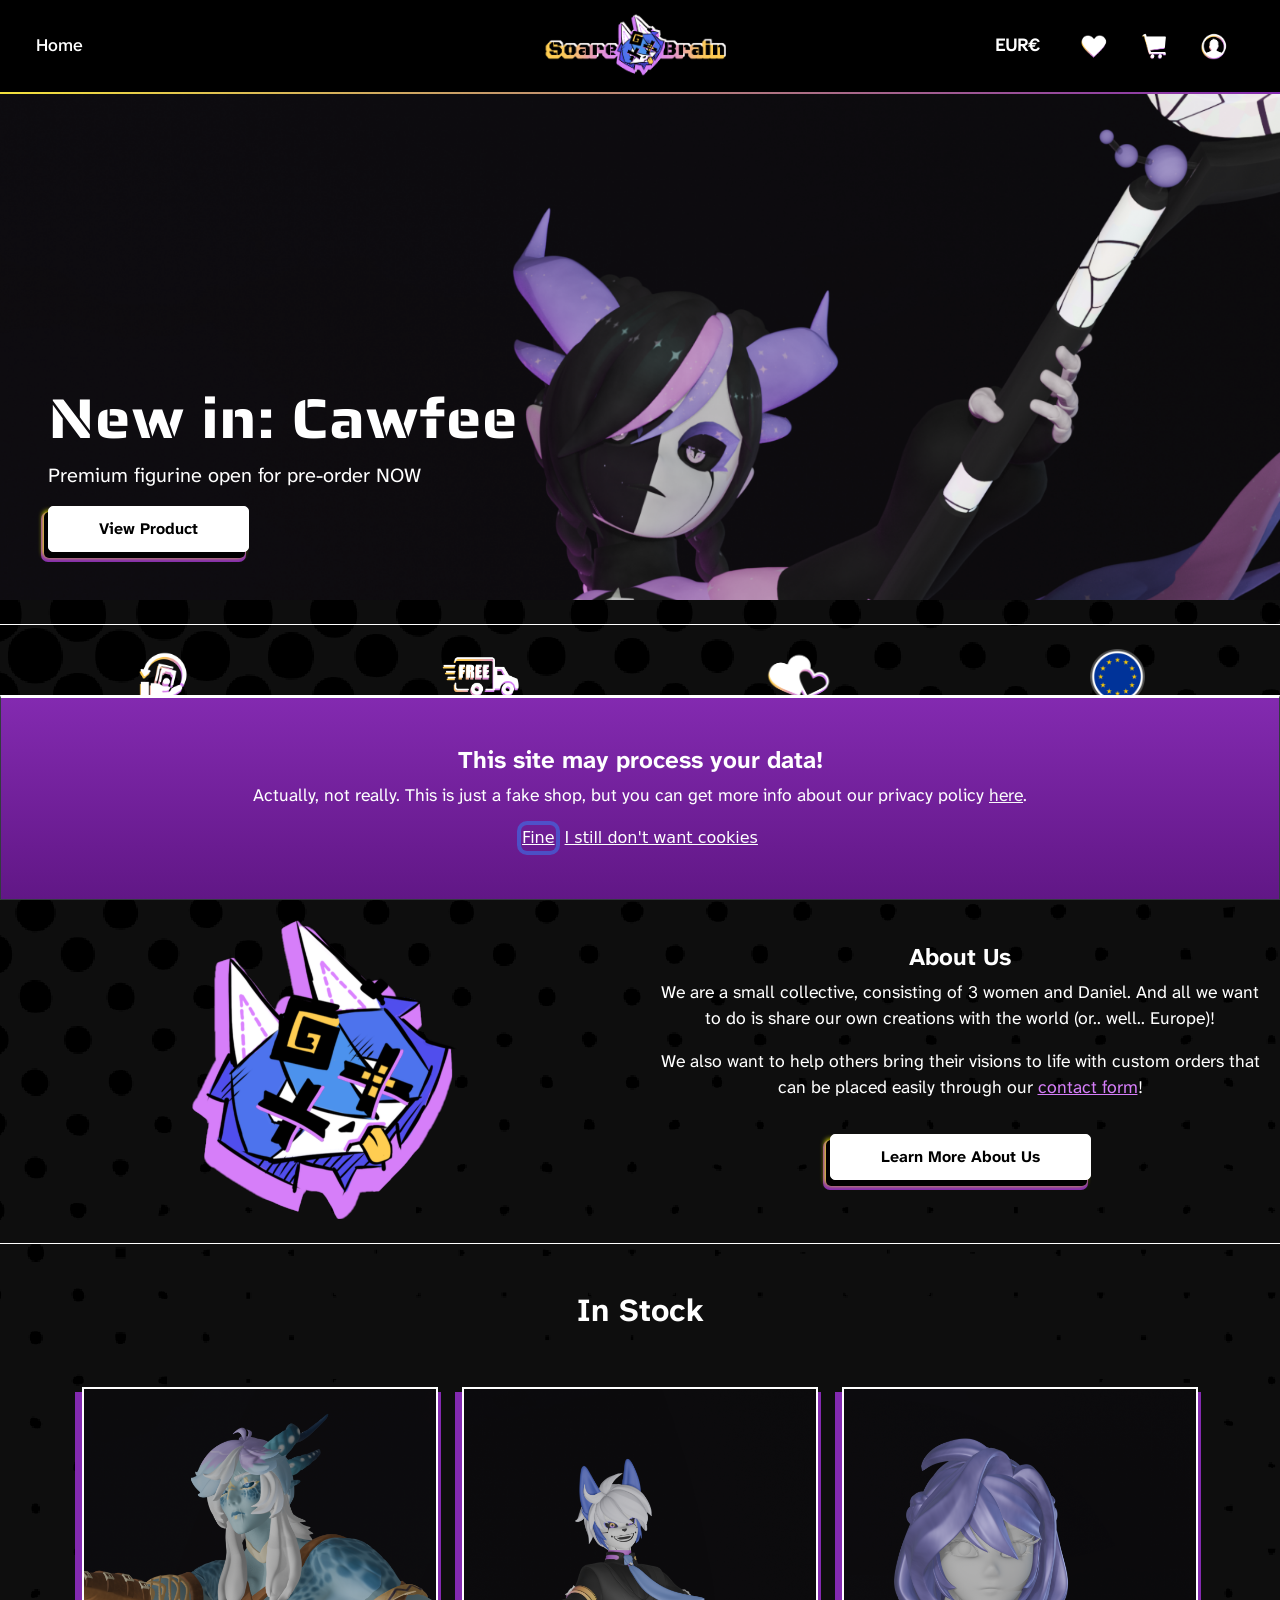
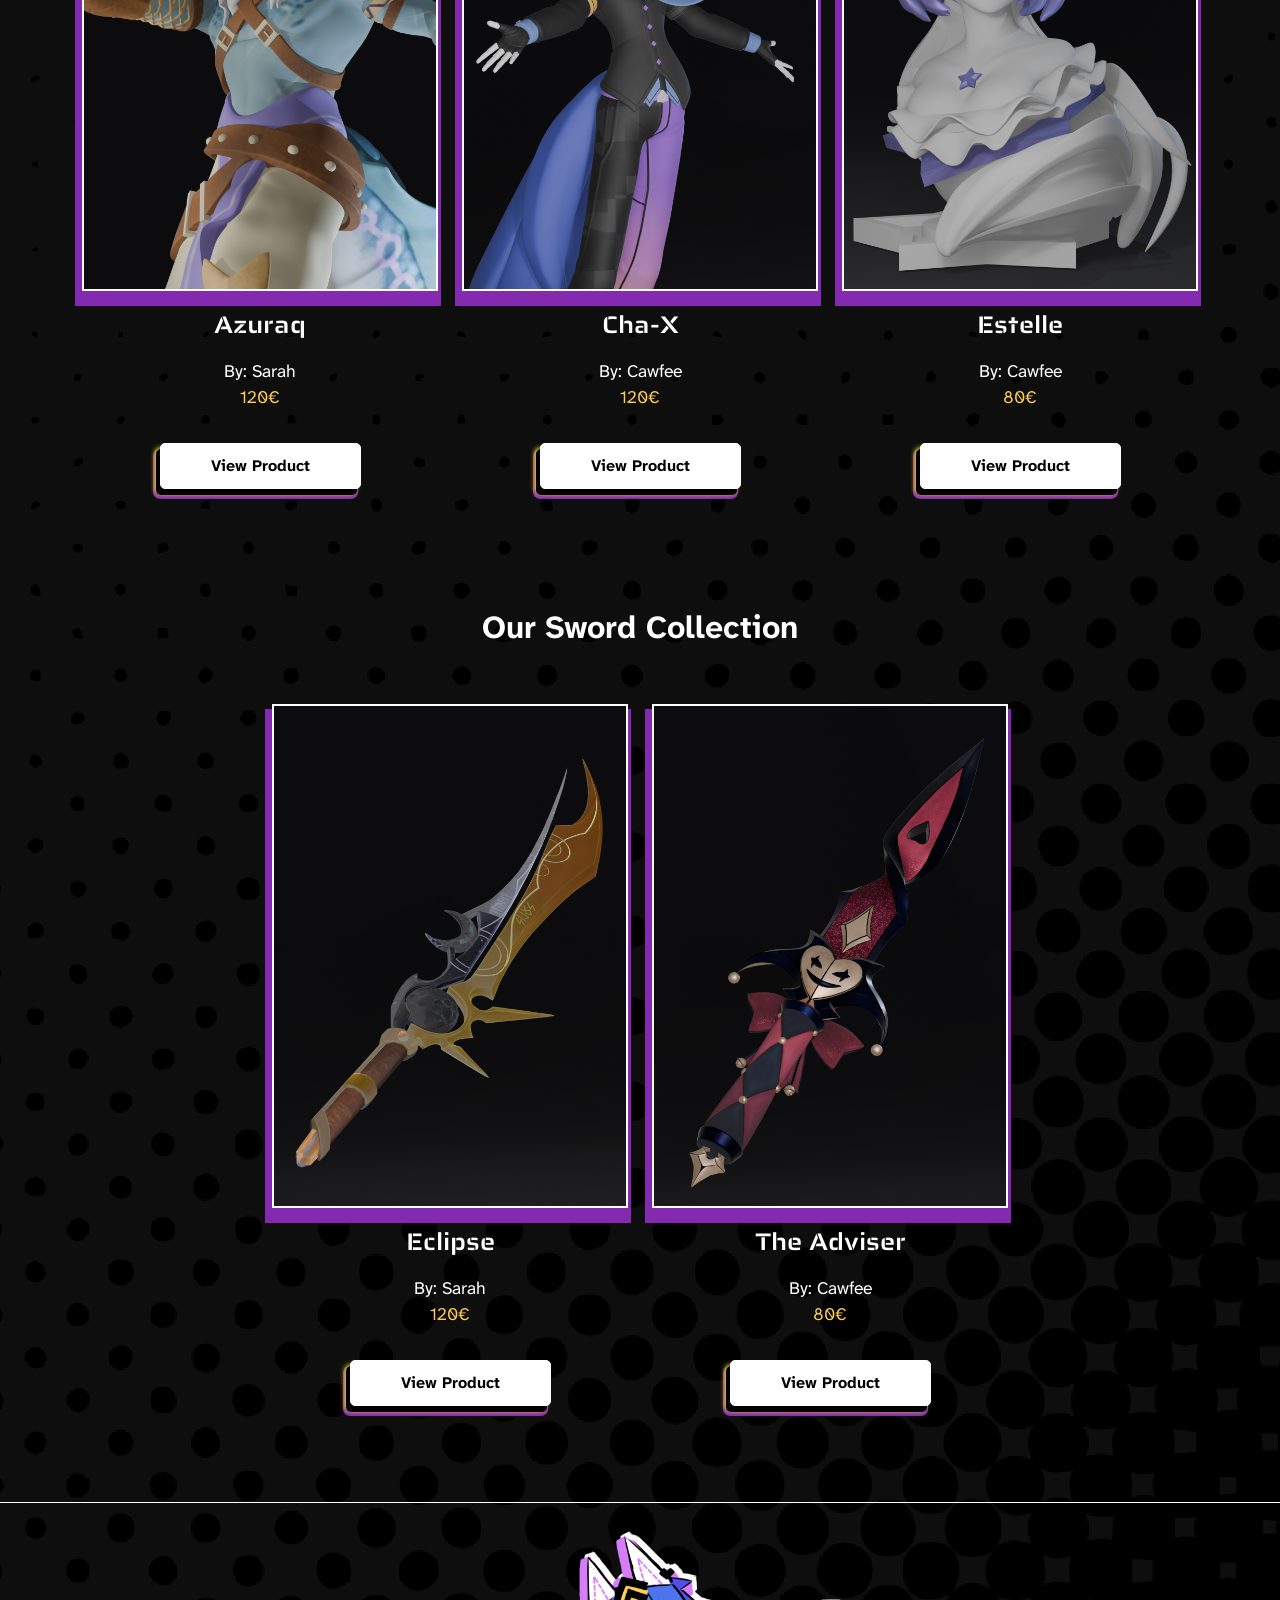
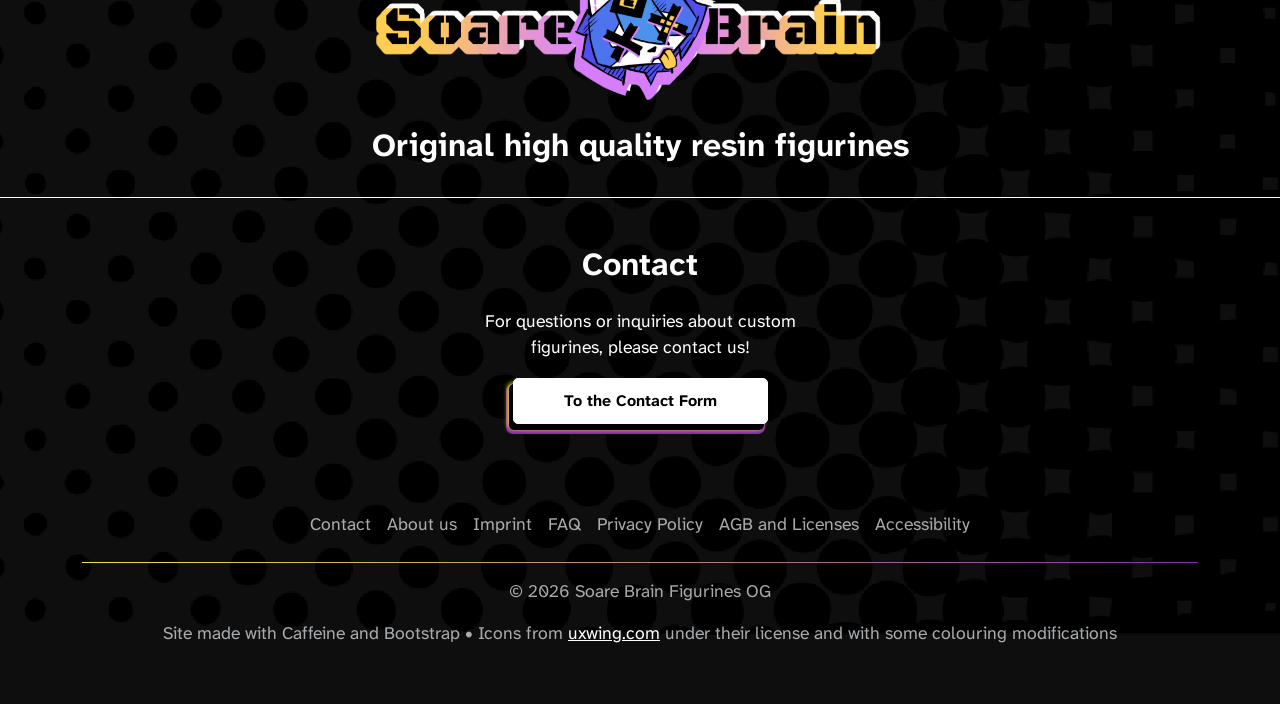
==== commit 0dad22cf: "Add files via upload" ====
--- a/Webshop/index.html
+++ b/Webshop/index.html
@@ -92,12 +92,12 @@
     <div class="col d-flex flex-column align-items-center text-center h-100">
       <img src="footage/icons/cashback-icon.png" alt="30 day money back" height="55" class="mb-4">
       <h2 class="promises mt-auto">30 Days Money Back!</h2>
-      <p class="mb-0">If it's not the right one for you. (Exceptions apply <a class="int-link" href="AGB.html">here</a>)</p>
+      <p class="mb-0">If it's not the right one for you. (Exceptions apply. Read the <a class="int-link" href="AGB.html">terms and conditions</a> for more information)</p>
     </div>
     <div class="col d-flex flex-column align-items-center text-center h-100">
       <img src="footage/icons/free-shipping-icon.png" alt="Free shipping" height="55" class="mb-4">
-      <h2 class="promises mt-auto">Free Shipping or orders over 100€</h2>
-      <p class="mb-0">If it's not the right one for you. (Exceptions apply <a class="int-link" href="AGB.html">here</a>)</p>
+      <h2 class="promises mt-auto">Free Shipping on orders over 100€</h2>
+      <p class="mb-0">At least that is what we want you to think!</p>
     </div>
     <div class="col d-flex flex-column align-items-center text-center h-100">
       <img src="footage/icons/two-hearts-icon.png" alt="Hearts" height="55" class="mb-4">
@@ -151,7 +151,7 @@
       <p class="mt-3 figure-name">Azuraq</p>
       <p class="mb-0">By: Sarah</p>
       <p class="figure-Price price" data-amount="120">120€</p>
-      <button type="button" class="btn btn-primary mt-3 banner-trigger">View Product</button>
+      <button type="button" class="btn btn-primary mt-3 banner-trigger" aria-label="Decoy Button">View Product</button>
     </div>
     <div class="col-md-4 mb-5 text-center">
 <img 
@@ -169,7 +169,7 @@
       <p class="mt-3 figure-name">Cha-X</p>
       <p class="mb-0">By: Cawfee</p>
       <p class="figure-Price price" data-amount="120">120€</p>
-        <button type="button" class="btn btn-primary mt-3 banner-trigger">View Product</button>
+        <button type="button" class="btn btn-primary mt-3 banner-trigger" aria-label="Decoy Button">View Product</button>
     </div>
     <div class="col-md-4 mb-5 text-center">
 <img 
@@ -187,7 +187,7 @@
       <p class="mt-3 figure-name">Estelle</p>
       <p class="mb-0">By: Cawfee</p>
       <p class="figure-Price price" data-amount="80">80€</p>
-      <button type="button" class="btn btn-primary mt-3 banner-trigger">View Product</button>
+      <button type="button" class="btn btn-primary mt-3 banner-trigger" aria-label="Decoy Button">View Product</button>
     </div>
   </div>
 </div>
@@ -217,7 +217,7 @@
        <p class="mt-3 figure-name">Eclipse</p>
       <p class="mb-0">By: Sarah</p>
       <p class="figure-Price price" data-amount="120">120€</p>
-        <button type="button" class="btn btn-primary mt-3 banner-trigger">View Product</button>
+        <button type="button" class="btn btn-primary mt-3 banner-trigger" aria-label="Decoy Button">View Product</button>
     </div>
 
     <div class="col-md-4 mb-5 text-center">
@@ -236,7 +236,7 @@
       <p class="mt-3 figure-name">The Adviser</p>
       <p class="mb-0">By: Cawfee</p>
       <p class="figure-Price price" data-amount="80">80€</p>
-      <button type="button" class="btn btn-primary mt-3 banner-trigger">View Product</button>
+      <button type="button" class="btn btn-primary mt-3 banner-trigger" aria-label="Decoy Button">View Product</button>
     </div>
    
   </div>
@@ -338,7 +338,7 @@
   <h3>ERROR!!</h3>
   <p>This is a Decoy Link</p>
   <div class="d-flex justify-content-center gap-2">
-    <button type="button" class="btn btn-link text-white p-0" id="errorBannerDismiss">Oh, Okay</button>
+    <button type="button" class="btn btn-link text-white p-0" id="errorBannerDismiss" aria-label="Dismiss Banner">Oh, Okay</button>
   </div>
 </div>
 
--- a/Webshop/styles.css
+++ b/Webshop/styles.css
@@ -78,6 +78,11 @@
     
 }
 
+.alert-dark:focus {
+    outline: 2px solid yellow;
+    outline-offset: 2px;
+}
+
 .modal-content {
     background-color: #000000;
     color: white;
@@ -203,6 +208,12 @@
     font-size: 2rem;
 }   
 
+.h2format{
+    color: white;
+    font-family: "atkinson-bold", sans-serif;
+    font-size: 2rem;
+}
+
 .promises {
     color: white;
     font-family: "atkinson-bold", sans-serif;
@@ -223,6 +234,21 @@
 
 .nav-item {
     color: white;
+}
+
+img:focus {
+    outline: 2px solid yellow;
+    outline-offset: 2px;
+}
+
+:focus {
+    outline: 2px solid yellow;
+    outline-offset: 2px;
+}
+
+a:focus {
+    outline: 2px solid yellow;
+    outline-offset: 2px;
 }
 
 
